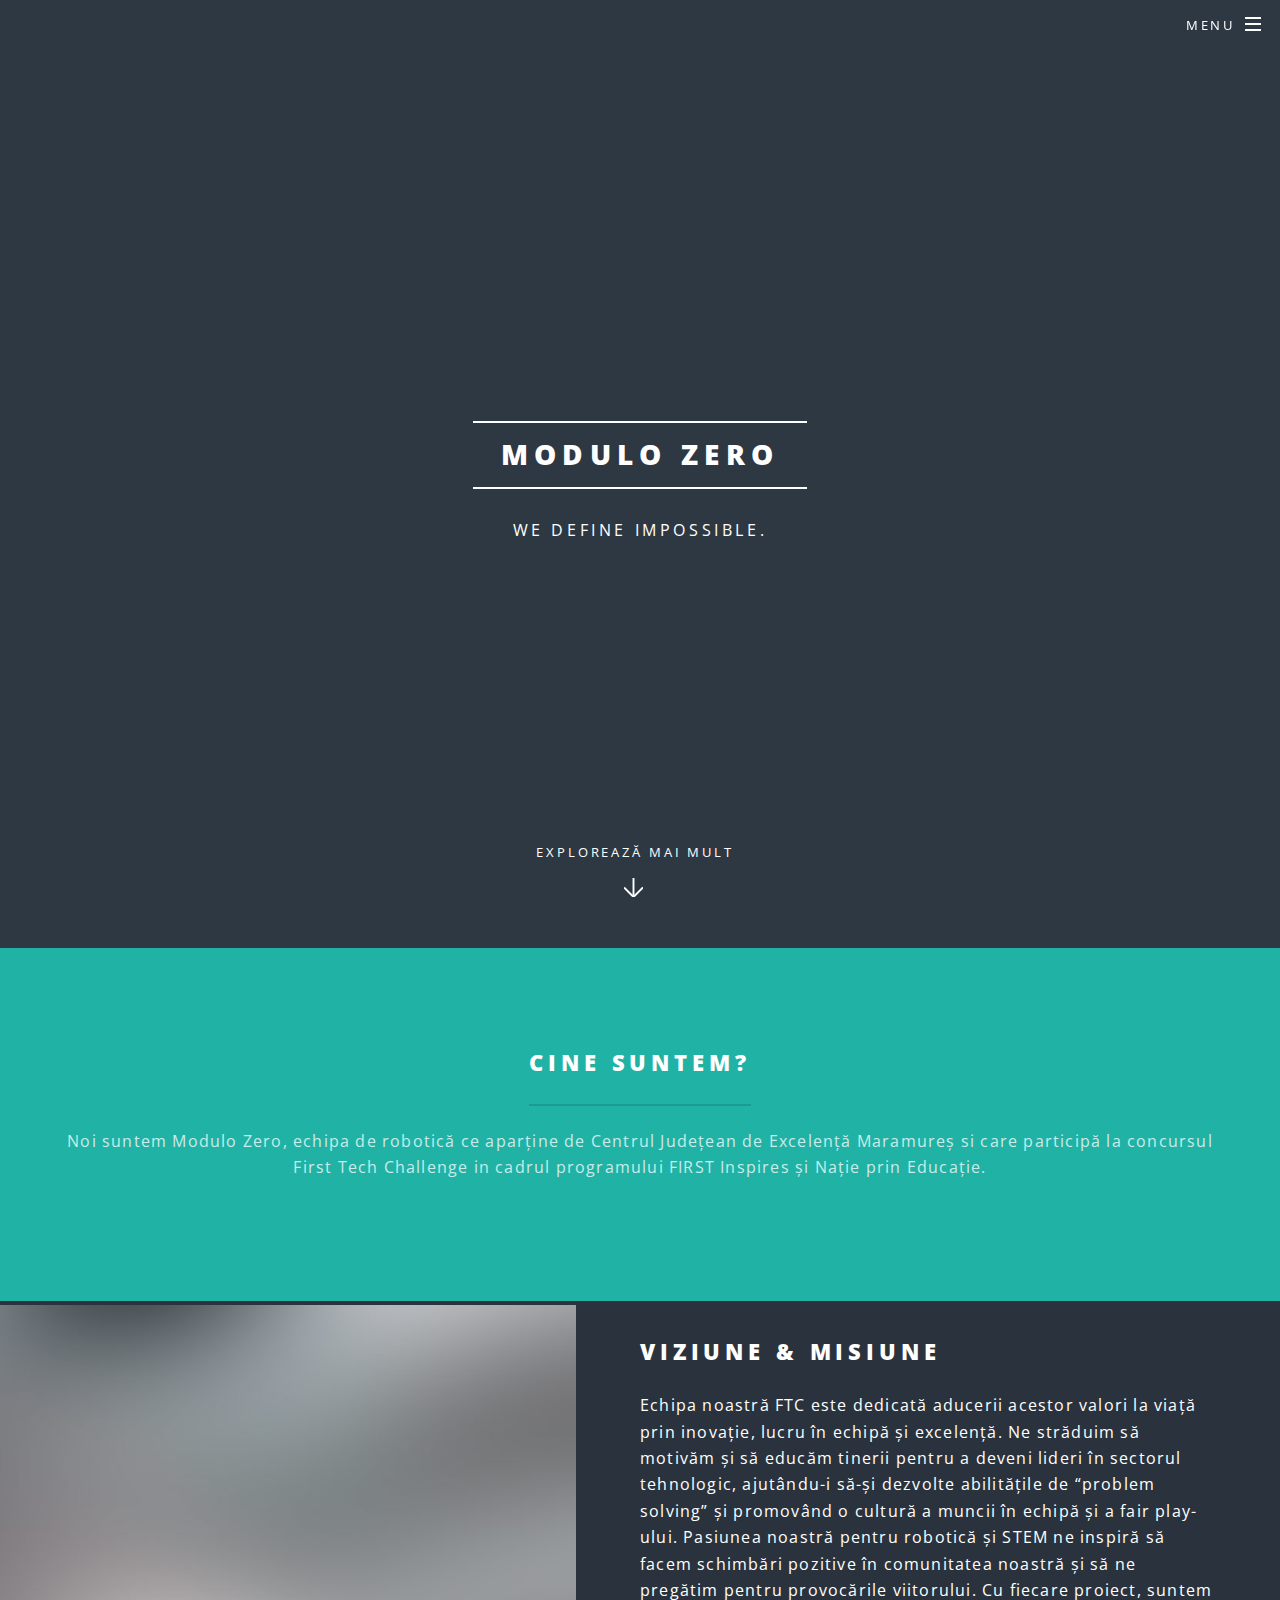
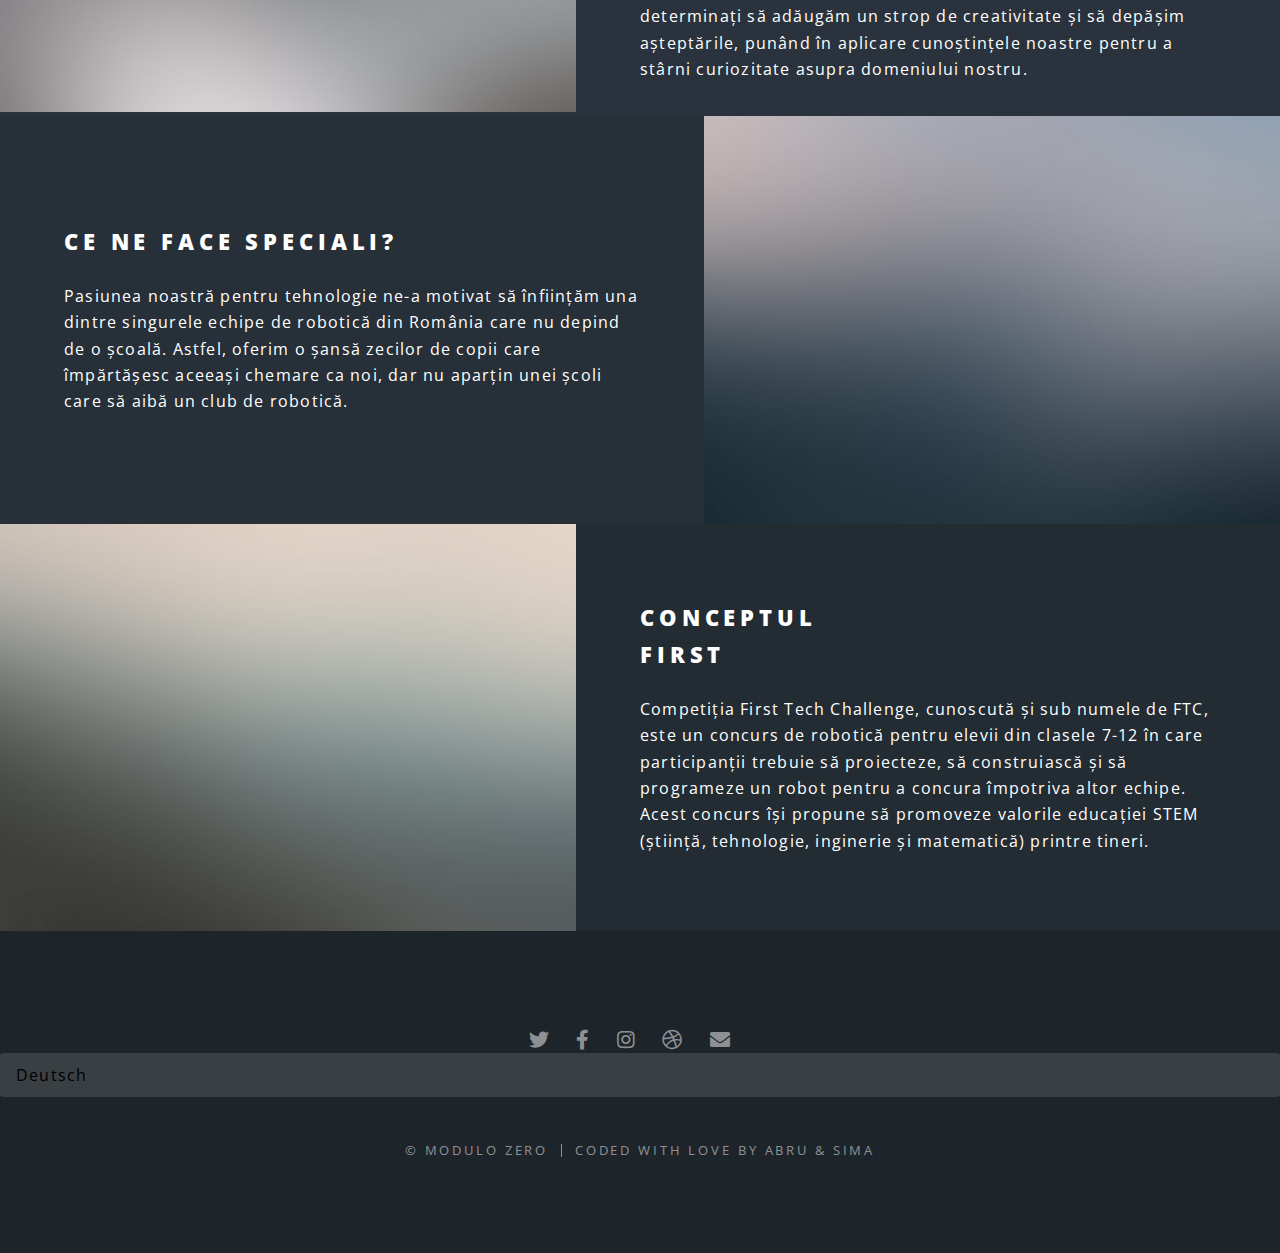
==== index.html @ 1484519c "Update index.html" ====
<!DOCTYPE HTML>
<!--
	Spectral by HTML5 UP
	html5up.net | @ajlkn
	Free for personal and commercial use under the CCA 3.0 license (html5up.net/license)
-->
<html>
	<head>
		<title>Modulo Zero</title>
		<meta charset="utf-8" />
		<meta name="viewport" content="width=device-width, initial-scale=1, user-scalable=no" />
		<link rel="stylesheet" href="assets/css/main.css" />
		<noscript><link rel="stylesheet" href="assets/css/noscript.css" /></noscript>
	</head>
	<body class="landing is-preload">

		<!-- Page Wrapper -->
			<div id="page-wrapper">

				<!-- Header -->
					<header id="header" class="alt">
						<h1><a href="index.html">Modulo Zero</a></h1>
						<nav id="nav">
							<ul>
								<li class="special">
									<a href="#menu" class="menuToggle"><span>Menu</span></a>
									<div id="menu">
										<ul>
											<li><a href="index.html">Home</a></li>
											<li><a href="Echipa.html">Echipa noastră</a></li>
											<li><a href="Galerie.html">Galerie</a></li>
											<li><a href="#">Înscrie-te</a></li>
										</ul>
									</div>
								</li>
							</ul>
						</nav>
					</header>

				<!-- Banner -->
					<section id="banner">
						<div class="inner">
							<h2>Modulo Zero</h2>
							<p>We define impossible.</p>
						</div>
						<a href="#one" class="more scrolly">Explorează mai mult</a>
					</section>

				<!-- One -->
					<section id="one" class="wrapper style1 special">
						<div class="inner">
							<header class="major">
								<h2>Cine suntem?</h2>
								<p>Noi suntem Modulo Zero, echipa de robotică ce aparține de Centrul Județean de Excelență Maramureș si care participă la concursul First Tech Challenge in cadrul programului FIRST Inspires și Nație prin Educație.</p>
							</header>
	
						</div>
					</section>

				<!-- Two -->
					<section id="two" class="wrapper alt style2">
						<section class="spotlight">
							<div class="image"><img src="images/pic01.jpg" alt="" /></div><div class="content">
								<h2>Viziune & Misiune  </h2>
								<p>Echipa noastră FTC este dedicată aducerii acestor valori la viață prin inovație, lucru în echipă și excelență. Ne străduim să motivăm și să educăm tinerii pentru a deveni lideri în sectorul tehnologic, ajutându-i să-și dezvolte abilitățile de “problem solving” și promovând o cultură a muncii în echipă și a fair play-ului. Pasiunea noastră pentru robotică și STEM ne inspiră să facem schimbări pozitive în comunitatea noastră și să ne pregătim pentru provocările viitorului. 
Cu fiecare proiect, suntem determinați să adăugăm un strop de creativitate și să depășim așteptările, punând în aplicare cunoștințele noastre pentru a stârni curiozitate asupra domeniului nostru.</p>
							</div>
						</section>
						<section class="spotlight">
							<div class="image"><img src="images/pic02.jpg" alt="" /></div><div class="content">
								<h2>Ce ne face speciali?</h2>
								<p>         Pasiunea noastră pentru tehnologie ne-a motivat să înființăm una dintre singurele echipe de robotică din România care nu depind de o școală. Astfel, oferim o șansă zecilor de copii care împărtășesc aceeași chemare ca noi, dar nu aparțin unei școli care să aibă un club de robotică.</p>
							</div>
						</section>
						<section class="spotlight">
							<div class="image"><img src="images/pic03.jpg" alt="" /></div><div class="content">
								<h2>Conceptul<br>
								First</h2>
								<p>Competiția First Tech Challenge, cunoscută și sub numele de FTC, este un concurs de robotică pentru elevii din clasele 7-12 în  care participanții trebuie să proiecteze, să construiască și să programeze un robot pentru a concura împotriva altor echipe. Acest concurs își propune să promoveze valorile educației STEM (știință, tehnologie, inginerie și matematică) printre tineri. 
								</p>
							</div>
						</section>
					</section>

				<!-- Three -->


				<!-- Footer -->
					<footer id="footer">
						<ul class="icons">
							<li><a href="#" class="icon brands fa-twitter"><span class="label">Twitter</span></a></li>
							<li><a href="#" class="icon brands fa-facebook-f"><span class="label">Facebook</span></a></li>
							<li><a href="#" class="icon brands fa-instagram"><span class="label">Instagram</span></a></li>
							<li><a href="index2.html" class="icon brands fa-dribbble"><span class="label">Dribbble</span></a></li>
							<li><a href="#" class="icon solid fa-envelope"><span class="label">Email</span></a></li>
							<div class="language-dropdown">
<select onchange="setLanguageCookie(this.value); location.reload(true);" style="color: black">
<option value="de-DE">Deutsch</option>
<option value="en-US"><a href="index2.html">English</a></option>
<option value="es-ES">Español (España)</option>
<option value="es-MX">Español (LATAM)</option>
<option value="fr-FR">Français</option>
<option value="it-IT">Italiano</option>
<option value="ja-JP">日本語</option>
<option value="ro-RO">Magyar</option>
<option value="ro-RO"><a href="index.html">Română</a></option>
<option value="tr-TR">Türkçe</option>
<option value="zh-CN">简体字</option>
<option value="zh-TW">繁體字</option>
</select>
<script>
  function setLanguageCookie(value)
  {
    var c_name = 'language_';
    var exdays = 5000;
    var date = new Date();
    date.setTime(date.getTime()+(exdays*60*60*24*1000));
    var c_value=escape(value) + ((exdays==null) ? "" : "; expires=" + date.toGMTString());
    var domainName = "code.org";
    c_value += "; domain=." + escape(domainName) + "; path=/";
    document.cookie=c_name + "=" + c_value;
  }
</script>

</div>
						</ul>
						<ul class="copyright">
							<li>&copy; Modulo Zero</li><li>Coded with love by Abru & Sima</li>
						</ul>
					</footer>


		<!-- Scripts -->
			<script src="assets/js/jquery.min.js"></script>
			<script src="assets/js/jquery.scrollex.min.js"></script>
			<script src="assets/js/jquery.scrolly.min.js"></script>
			<script src="assets/js/browser.min.js"></script>
			<script src="assets/js/breakpoints.min.js"></script>
			<script src="assets/js/util.js"></script>
			<script src="assets/js/main.js"></script>

	</body>
</html>
---- assets/css/main.css ----
@import url(fontawesome-all.min.css);
@import url("https://fonts.googleapis.com/css?family=Open+Sans:400,400italic,600,600italic,800,800italic");

/*
	Spectral by HTML5 UP
	html5up.net | @ajlkn
	Free for personal and commercial use under the CCA 3.0 license (html5up.net/license)
*/

html, body, div, span, applet, object,
iframe, h1, h2, h3, h4, h5, h6, p, blockquote,
pre, a, abbr, acronym, address, big, cite,
code, del, dfn, em, img, ins, kbd, q, s, samp,
small, strike, strong, sub, sup, tt, var, b,
u, i, center, dl, dt, dd, ol, ul, li, fieldset,
form, label, legend, table, caption, tbody,
tfoot, thead, tr, th, td, article, aside,
canvas, details, embed, figure, figcaption,
footer, header, hgroup, menu, nav, output, ruby,
section, summary, time, mark, audio, video {
	margin: 0;
	padding: 0;
	border: 0;
	font-size: 100%;
	font: inherit;
	vertical-align: baseline;}

article, aside, details, figcaption, figure,
footer, header, hgroup, menu, nav, section {
	display: block;}

body {
	line-height: 1;
}

ol, ul {
	list-style: none;
}

blockquote, q {
	quotes: none;
}

	blockquote:before, blockquote:after, q:before, q:after {
		content: '';
		content: none;
	}

table {
	border-collapse: collapse;
	border-spacing: 0;
}

body {
	-webkit-text-size-adjust: none;
}

mark {
	background-color: transparent;
	color: inherit;
}

input::-moz-focus-inner {
	border: 0;
	padding: 0;
}

input, select, textarea {
	-moz-appearance: none;
	-webkit-appearance: none;
	-ms-appearance: none;
	appearance: none;
}

/* Basic */

	@-ms-viewport {
		width: device-width;
	}

	html {
		box-sizing: border-box;
	}

	*, *:before, *:after {
		box-sizing: inherit;
	}

	body {
		background: #2e3842;
	}

		body.is-preload *, body.is-preload *:before, body.is-preload *:after {
			-moz-animation: none !important;
			-webkit-animation: none !important;
			-ms-animation: none !important;
			animation: none !important;
			-moz-transition: none !important;
			-webkit-transition: none !important;
			-ms-transition: none !important;
			transition: none !important;
		}

	body, input, select, textarea {
		color: #fff;
		font-family: "Open Sans", Helvetica, sans-serif;
		font-size: 15pt;
		font-weight: 400;
		letter-spacing: 0.075em;
		line-height: 1.65em;
	}

		@media screen and (max-width: 1680px) {

			body, input, select, textarea {
				font-size: 13pt;
			}

		}

		@media screen and (max-width: 1280px) {

			body, input, select, textarea {
				font-size: 12pt;
			}

		}

		@media screen and (max-width: 736px) {

			body, input, select, textarea {
				font-size: 11pt;
				letter-spacing: 0.0375em;
			}

		}

	a {
		-moz-transition: color 0.2s ease, border-bottom-color 0.2s ease;
		-webkit-transition: color 0.2s ease, border-bottom-color 0.2s ease;
		-ms-transition: color 0.2s ease, border-bottom-color 0.2s ease;
		transition: color 0.2s ease, border-bottom-color 0.2s ease;
		border-bottom: dotted 1px;
		color: inherit;
		text-decoration: none;
	}

		a:hover {
			border-bottom-color: transparent;
		}

	strong, b {
		color: #fff;
		font-weight: 600;
	}

	em, i {
		font-style: italic;
	}

	p {
		margin: 0 0 2em 0;
	}

	h1, h2, h3, h4, h5, h6 {
		color: #fff;
		font-weight: 800;
		letter-spacing: 0.225em;
		line-height: 1em;
		margin: 0 0 1em 0;
		text-transform: uppercase;
	}

		h1 a, h2 a, h3 a, h4 a, h5 a, h6 a {
			color: inherit;
			text-decoration: none;
		}

	h2 {
		font-size: 1.35em;
		line-height: 1.75em;
	}

		@media screen and (max-width: 736px) {

			h2 {
				font-size: 1.1em;
				line-height: 1.65em;
			}

		}

	h3 {
		font-size: 1.15em;
		line-height: 1.75em;
	}

		@media screen and (max-width: 736px) {

			h3 {
				font-size: 1em;
				line-height: 1.65em;
			}

		}

	h4 {
		font-size: 1em;
		line-height: 1.5em;
	}

	h5 {
		font-size: 0.8em;
		line-height: 1.5em;
	}

	h6 {
		font-size: 0.7em;
		line-height: 1.5em;
	}

	sub {
		font-size: 0.8em;
		position: relative;
		top: 0.5em;
	}

	sup {
		font-size: 0.8em;
		position: relative;
		top: -0.5em;
	}

	hr {
		border: 0;
		border-bottom: solid 2px #fff;
		margin: 3em 0;
	}

		hr.major {
			margin: 4.5em 0;
		}

	blockquote {
		border-left: solid 4px #fff;
		font-style: italic;
		margin: 0 0 2em 0;
		padding: 0.5em 0 0.5em 2em;
	}

	code {
		background: rgba(144, 144, 144, 0.25);
		border-radius: 3px;
		font-family: "Courier New", monospace;
		font-size: 0.9em;
		letter-spacing: 0;
		margin: 0 0.25em;
		padding: 0.25em 0.65em;
	}

	pre {
		-webkit-overflow-scrolling: touch;
		font-family: "Courier New", monospace;
		font-size: 0.9em;
		margin: 0 0 2em 0;
	}

		pre code {
			display: block;
			line-height: 1.75em;
			padding: 1em 1.5em;
			overflow-x: auto;
		}

	.align-left {
		text-align: left;
	}

	.align-center {
		text-align: center;
	}

	.align-right {
		text-align: right;
	}

/* Row */

	.row {
		display: flex;
		flex-wrap: wrap;
		box-sizing: border-box;
		align-items: stretch;
	}

		.row > * {
			box-sizing: border-box;
		}

		.row.gtr-uniform > * > :last-child {
			margin-bottom: 0;
		}

		.row.aln-left {
			justify-content: flex-start;
		}

		.row.aln-center {
			justify-content: center;
		}

		.row.aln-right {
			justify-content: flex-end;
		}

		.row.aln-top {
			align-items: flex-start;
		}

		.row.aln-middle {
			align-items: center;
		}

		.row.aln-bottom {
			align-items: flex-end;
		}

		.row > .imp {
			order: -1;
		}

		.row > .col-1 {
			width: 8.33333%;
		}

		.row > .off-1 {
			margin-left: 8.33333%;
		}

		.row > .col-2 {
			width: 16.66667%;
		}

		.row > .off-2 {
			margin-left: 16.66667%;
		}

		.row > .col-3 {
			width: 25%;
		}

		.row > .off-3 {
			margin-left: 25%;
		}

		.row > .col-4 {
			width: 33.33333%;
		}

		.row > .off-4 {
			margin-left: 33.33333%;
		}

		.row > .col-5 {
			width: 41.66667%;
		}

		.row > .off-5 {
			margin-left: 41.66667%;
		}

		.row > .col-6 {
			width: 50%;
		}

		.row > .off-6 {
			margin-left: 50%;
		}

		.row > .col-7 {
			width: 58.33333%;
		}

		.row > .off-7 {
			margin-left: 58.33333%;
		}

		.row > .col-8 {
			width: 66.66667%;
		}

		.row > .off-8 {
			margin-left: 66.66667%;
		}

		.row > .col-9 {
			width: 75%;
		}

		.row > .off-9 {
			margin-left: 75%;
		}

		.row > .col-10 {
			width: 83.33333%;
		}

		.row > .off-10 {
			margin-left: 83.33333%;
		}

		.row > .col-11 {
			width: 91.66667%;
		}

		.row > .off-11 {
			margin-left: 91.66667%;
		}

		.row > .col-12 {
			width: 100%;
		}

		.row > .off-12 {
			margin-left: 100%;
		}

		.row.gtr-0 {
			margin-top: 0;
			margin-left: 0em;
		}

			.row.gtr-0 > * {
				padding: 0 0 0 0em;
			}

			.row.gtr-0.gtr-uniform {
				margin-top: 0em;
			}

				.row.gtr-0.gtr-uniform > * {
					padding-top: 0em;
				}

		.row.gtr-25 {
			margin-top: 0;
			margin-left: -0.375em;
		}

			.row.gtr-25 > * {
				padding: 0 0 0 0.375em;
			}

			.row.gtr-25.gtr-uniform {
				margin-top: -0.375em;
			}

				.row.gtr-25.gtr-uniform > * {
					padding-top: 0.375em;
				}

		.row.gtr-50 {
			margin-top: 0;
			margin-left: -0.75em;
		}

			.row.gtr-50 > * {
				padding: 0 0 0 0.75em;
			}

			.row.gtr-50.gtr-uniform {
				margin-top: -0.75em;
			}

				.row.gtr-50.gtr-uniform > * {
					padding-top: 0.75em;
				}

		.row {
			margin-top: 0;
			margin-left: -1.5em;
		}

			.row > * {
				padding: 0 0 0 1.5em;
			}

			.row.gtr-uniform {
				margin-top: -1.5em;
			}

				.row.gtr-uniform > * {
					padding-top: 1.5em;
				}

		.row.gtr-150 {
			margin-top: 0;
			margin-left: -2.25em;
		}

			.row.gtr-150 > * {
				padding: 0 0 0 2.25em;
			}

			.row.gtr-150.gtr-uniform {
				margin-top: -2.25em;
			}

				.row.gtr-150.gtr-uniform > * {
					padding-top: 2.25em;
				}

		.row.gtr-200 {
			margin-top: 0;
			margin-left: -3em;
		}

			.row.gtr-200 > * {
				padding: 0 0 0 3em;
			}

			.row.gtr-200.gtr-uniform {
				margin-top: -3em;
			}

				.row.gtr-200.gtr-uniform > * {
					padding-top: 3em;
				}

		@media screen and (max-width: 1680px) {

			.row {
				display: flex;
				flex-wrap: wrap;
				box-sizing: border-box;
				align-items: stretch;
			}

				.row > * {
					box-sizing: border-box;
				}

				.row.gtr-uniform > * > :last-child {
					margin-bottom: 0;
				}

				.row.aln-left {
					justify-content: flex-start;
				}

				.row.aln-center {
					justify-content: center;
				}

				.row.aln-right {
					justify-content: flex-end;
				}

				.row.aln-top {
					align-items: flex-start;
				}

				.row.aln-middle {
					align-items: center;
				}

				.row.aln-bottom {
					align-items: flex-end;
				}

				.row > .imp-xlarge {
					order: -1;
				}

				.row > .col-1-xlarge {
					width: 8.33333%;
				}

				.row > .off-1-xlarge {
					margin-left: 8.33333%;
				}

				.row > .col-2-xlarge {
					width: 16.66667%;
				}

				.row > .off-2-xlarge {
					margin-left: 16.66667%;
				}

				.row > .col-3-xlarge {
					width: 25%;
				}

				.row > .off-3-xlarge {
					margin-left: 25%;
				}

				.row > .col-4-xlarge {
					width: 33.33333%;
				}

				.row > .off-4-xlarge {
					margin-left: 33.33333%;
				}

				.row > .col-5-xlarge {
					width: 41.66667%;
				}

				.row > .off-5-xlarge {
					margin-left: 41.66667%;
				}

				.row > .col-6-xlarge {
					width: 50%;
				}

				.row > .off-6-xlarge {
					margin-left: 50%;
				}

				.row > .col-7-xlarge {
					width: 58.33333%;
				}

				.row > .off-7-xlarge {
					margin-left: 58.33333%;
				}

				.row > .col-8-xlarge {
					width: 66.66667%;
				}

				.row > .off-8-xlarge {
					margin-left: 66.66667%;
				}

				.row > .col-9-xlarge {
					width: 75%;
				}

				.row > .off-9-xlarge {
					margin-left: 75%;
				}

				.row > .col-10-xlarge {
					width: 83.33333%;
				}

				.row > .off-10-xlarge {
					margin-left: 83.33333%;
				}

				.row > .col-11-xlarge {
					width: 91.66667%;
				}

				.row > .off-11-xlarge {
					margin-left: 91.66667%;
				}

				.row > .col-12-xlarge {
					width: 100%;
				}

				.row > .off-12-xlarge {
					margin-left: 100%;
				}

				.row.gtr-0 {
					margin-top: 0;
					margin-left: 0em;
				}

					.row.gtr-0 > * {
						padding: 0 0 0 0em;
					}

					.row.gtr-0.gtr-uniform {
						margin-top: 0em;
					}

						.row.gtr-0.gtr-uniform > * {
							padding-top: 0em;
						}

				.row.gtr-25 {
					margin-top: 0;
					margin-left: -0.375em;
				}

					.row.gtr-25 > * {
						padding: 0 0 0 0.375em;
					}

					.row.gtr-25.gtr-uniform {
						margin-top: -0.375em;
					}

						.row.gtr-25.gtr-uniform > * {
							padding-top: 0.375em;
						}

				.row.gtr-50 {
					margin-top: 0;
					margin-left: -0.75em;
				}

					.row.gtr-50 > * {
						padding: 0 0 0 0.75em;
					}

					.row.gtr-50.gtr-uniform {
						margin-top: -0.75em;
					}

						.row.gtr-50.gtr-uniform > * {
							padding-top: 0.75em;
						}

				.row {
					margin-top: 0;
					margin-left: -1.5em;
				}

					.row > * {
						padding: 0 0 0 1.5em;
					}

					.row.gtr-uniform {
						margin-top: -1.5em;
					}

						.row.gtr-uniform > * {
							padding-top: 1.5em;
						}

				.row.gtr-150 {
					margin-top: 0;
					margin-left: -2.25em;
				}

					.row.gtr-150 > * {
						padding: 0 0 0 2.25em;
					}

					.row.gtr-150.gtr-uniform {
						margin-top: -2.25em;
					}

						.row.gtr-150.gtr-uniform > * {
							padding-top: 2.25em;
						}

				.row.gtr-200 {
					margin-top: 0;
					margin-left: -3em;
				}

					.row.gtr-200 > * {
						padding: 0 0 0 3em;
					}

					.row.gtr-200.gtr-uniform {
						margin-top: -3em;
					}

						.row.gtr-200.gtr-uniform > * {
							padding-top: 3em;
						}

		}

		@media screen and (max-width: 1280px) {

			.row {
				display: flex;
				flex-wrap: wrap;
				box-sizing: border-box;
				align-items: stretch;
			}

				.row > * {
					box-sizing: border-box;
				}

				.row.gtr-uniform > * > :last-child {
					margin-bottom: 0;
				}

				.row.aln-left {
					justify-content: flex-start;
				}

				.row.aln-center {
					justify-content: center;
				}

				.row.aln-right {
					justify-content: flex-end;
				}

				.row.aln-top {
					align-items: flex-start;
				}

				.row.aln-middle {
					align-items: center;
				}

				.row.aln-bottom {
					align-items: flex-end;
				}

				.row > .imp-large {
					order: -1;
				}

				.row > .col-1-large {
					width: 8.33333%;
				}

				.row > .off-1-large {
					margin-left: 8.33333%;
				}

				.row > .col-2-large {
					width: 16.66667%;
				}

				.row > .off-2-large {
					margin-left: 16.66667%;
				}

				.row > .col-3-large {
					width: 25%;
				}

				.row > .off-3-large {
					margin-left: 25%;
				}

				.row > .col-4-large {
					width: 33.33333%;
				}

				.row > .off-4-large {
					margin-left: 33.33333%;
				}

				.row > .col-5-large {
					width: 41.66667%;
				}

				.row > .off-5-large {
					margin-left: 41.66667%;
				}

				.row > .col-6-large {
					width: 50%;
				}

				.row > .off-6-large {
					margin-left: 50%;
				}

				.row > .col-7-large {
					width: 58.33333%;
				}

				.row > .off-7-large {
					margin-left: 58.33333%;
				}

				.row > .col-8-large {
					width: 66.66667%;
				}

				.row > .off-8-large {
					margin-left: 66.66667%;
				}

				.row > .col-9-large {
					width: 75%;
				}

				.row > .off-9-large {
					margin-left: 75%;
				}

				.row > .col-10-large {
					width: 83.33333%;
				}

				.row > .off-10-large {
					margin-left: 83.33333%;
				}

				.row > .col-11-large {
					width: 91.66667%;
				}

				.row > .off-11-large {
					margin-left: 91.66667%;
				}

				.row > .col-12-large {
					width: 100%;
				}

				.row > .off-12-large {
					margin-left: 100%;
				}

				.row.gtr-0 {
					margin-top: 0;
					margin-left: 0em;
				}

					.row.gtr-0 > * {
						padding: 0 0 0 0em;
					}

					.row.gtr-0.gtr-uniform {
						margin-top: 0em;
					}

						.row.gtr-0.gtr-uniform > * {
							padding-top: 0em;
						}

				.row.gtr-25 {
					margin-top: 0;
					margin-left: -0.375em;
				}

					.row.gtr-25 > * {
						padding: 0 0 0 0.375em;
					}

					.row.gtr-25.gtr-uniform {
						margin-top: -0.375em;
					}

						.row.gtr-25.gtr-uniform > * {
							padding-top: 0.375em;
						}

				.row.gtr-50 {
					margin-top: 0;
					margin-left: -0.75em;
				}

					.row.gtr-50 > * {
						padding: 0 0 0 0.75em;
					}

					.row.gtr-50.gtr-uniform {
						margin-top: -0.75em;
					}

						.row.gtr-50.gtr-uniform > * {
							padding-top: 0.75em;
						}

				.row {
					margin-top: 0;
					margin-left: -1.5em;
				}

					.row > * {
						padding: 0 0 0 1.5em;
					}

					.row.gtr-uniform {
						margin-top: -1.5em;
					}

						.row.gtr-uniform > * {
							padding-top: 1.5em;
						}

				.row.gtr-150 {
					margin-top: 0;
					margin-left: -2.25em;
				}

					.row.gtr-150 > * {
						padding: 0 0 0 2.25em;
					}

					.row.gtr-150.gtr-uniform {
						margin-top: -2.25em;
					}

						.row.gtr-150.gtr-uniform > * {
							padding-top: 2.25em;
						}

				.row.gtr-200 {
					margin-top: 0;
					margin-left: -3em;
				}

					.row.gtr-200 > * {
						padding: 0 0 0 3em;
					}

					.row.gtr-200.gtr-uniform {
						margin-top: -3em;
					}

						.row.gtr-200.gtr-uniform > * {
							padding-top: 3em;
						}

		}

		@media screen and (max-width: 980px) {

			.row {
				display: flex;
				flex-wrap: wrap;
				box-sizing: border-box;
				align-items: stretch;
			}

				.row > * {
					box-sizing: border-box;
				}

				.row.gtr-uniform > * > :last-child {
					margin-bottom: 0;
				}

				.row.aln-left {
					justify-content: flex-start;
				}

				.row.aln-center {
					justify-content: center;
				}

				.row.aln-right {
					justify-content: flex-end;
				}

				.row.aln-top {
					align-items: flex-start;
				}

				.row.aln-middle {
					align-items: center;
				}

				.row.aln-bottom {
					align-items: flex-end;
				}

				.row > .imp-medium {
					order: -1;
				}

				.row > .col-1-medium {
					width: 8.33333%;
				}

				.row > .off-1-medium {
					margin-left: 8.33333%;
				}

				.row > .col-2-medium {
					width: 16.66667%;
				}

				.row > .off-2-medium {
					margin-left: 16.66667%;
				}

				.row > .col-3-medium {
					width: 25%;
				}

				.row > .off-3-medium {
					margin-left: 25%;
				}

				.row > .col-4-medium {
					width: 33.33333%;
				}

				.row > .off-4-medium {
					margin-left: 33.33333%;
				}

				.row > .col-5-medium {
					width: 41.66667%;
				}

				.row > .off-5-medium {
					margin-left: 41.66667%;
				}

				.row > .col-6-medium {
					width: 50%;
				}

				.row > .off-6-medium {
					margin-left: 50%;
				}

				.row > .col-7-medium {
					width: 58.33333%;
				}

				.row > .off-7-medium {
					margin-left: 58.33333%;
				}

				.row > .col-8-medium {
					width: 66.66667%;
				}

				.row > .off-8-medium {
					margin-left: 66.66667%;
				}

				.row > .col-9-medium {
					width: 75%;
				}

				.row > .off-9-medium {
					margin-left: 75%;
				}

				.row > .col-10-medium {
					width: 83.33333%;
				}

				.row > .off-10-medium {
					margin-left: 83.33333%;
				}

				.row > .col-11-medium {
					width: 91.66667%;
				}

				.row > .off-11-medium {
					margin-left: 91.66667%;
				}

				.row > .col-12-medium {
					width: 100%;
				}

				.row > .off-12-medium {
					margin-left: 100%;
				}

				.row.gtr-0 {
					margin-top: 0;
					margin-left: 0em;
				}

					.row.gtr-0 > * {
						padding: 0 0 0 0em;
					}

					.row.gtr-0.gtr-uniform {
						margin-top: 0em;
					}

						.row.gtr-0.gtr-uniform > * {
							padding-top: 0em;
						}

				.row.gtr-25 {
					margin-top: 0;
					margin-left: -0.375em;
				}

					.row.gtr-25 > * {
						padding: 0 0 0 0.375em;
					}

					.row.gtr-25.gtr-uniform {
						margin-top: -0.375em;
					}

						.row.gtr-25.gtr-uniform > * {
							padding-top: 0.375em;
						}

				.row.gtr-50 {
					margin-top: 0;
					margin-left: -0.75em;
				}

					.row.gtr-50 > * {
						padding: 0 0 0 0.75em;
					}

					.row.gtr-50.gtr-uniform {
						margin-top: -0.75em;
					}

						.row.gtr-50.gtr-uniform > * {
							padding-top: 0.75em;
						}

				.row {
					margin-top: 0;
					margin-left: -1.5em;
				}

					.row > * {
						padding: 0 0 0 1.5em;
					}

					.row.gtr-uniform {
						margin-top: -1.5em;
					}

						.row.gtr-uniform > * {
							padding-top: 1.5em;
						}

				.row.gtr-150 {
					margin-top: 0;
					margin-left: -2.25em;
				}

					.row.gtr-150 > * {
						padding: 0 0 0 2.25em;
					}

					.row.gtr-150.gtr-uniform {
						margin-top: -2.25em;
					}

						.row.gtr-150.gtr-uniform > * {
							padding-top: 2.25em;
						}

				.row.gtr-200 {
					margin-top: 0;
					margin-left: -3em;
				}

					.row.gtr-200 > * {
						padding: 0 0 0 3em;
					}

					.row.gtr-200.gtr-uniform {
						margin-top: -3em;
					}

						.row.gtr-200.gtr-uniform > * {
							padding-top: 3em;
						}

		}

		@media screen and (max-width: 736px) {

			.row {
				display: flex;
				flex-wrap: wrap;
				box-sizing: border-box;
				align-items: stretch;
			}

				.row > * {
					box-sizing: border-box;
				}

				.row.gtr-uniform > * > :last-child {
					margin-bottom: 0;
				}

				.row.aln-left {
					justify-content: flex-start;
				}

				.row.aln-center {
					justify-content: center;
				}

				.row.aln-right {
					justify-content: flex-end;
				}

				.row.aln-top {
					align-items: flex-start;
				}

				.row.aln-middle {
					align-items: center;
				}

				.row.aln-bottom {
					align-items: flex-end;
				}

				.row > .imp-small {
					order: -1;
				}

				.row > .col-1-small {
					width: 8.33333%;
				}

				.row > .off-1-small {
					margin-left: 8.33333%;
				}

				.row > .col-2-small {
					width: 16.66667%;
				}

				.row > .off-2-small {
					margin-left: 16.66667%;
				}

				.row > .col-3-small {
					width: 25%;
				}

				.row > .off-3-small {
					margin-left: 25%;
				}

				.row > .col-4-small {
					width: 33.33333%;
				}

				.row > .off-4-small {
					margin-left: 33.33333%;
				}

				.row > .col-5-small {
					width: 41.66667%;
				}

				.row > .off-5-small {
					margin-left: 41.66667%;
				}

				.row > .col-6-small {
					width: 50%;
				}

				.row > .off-6-small {
					margin-left: 50%;
				}

				.row > .col-7-small {
					width: 58.33333%;
				}

				.row > .off-7-small {
					margin-left: 58.33333%;
				}

				.row > .col-8-small {
					width: 66.66667%;
				}

				.row > .off-8-small {
					margin-left: 66.66667%;
				}

				.row > .col-9-small {
					width: 75%;
				}

				.row > .off-9-small {
					margin-left: 75%;
				}

				.row > .col-10-small {
					width: 83.33333%;
				}

				.row > .off-10-small {
					margin-left: 83.33333%;
				}

				.row > .col-11-small {
					width: 91.66667%;
				}

				.row > .off-11-small {
					margin-left: 91.66667%;
				}

				.row > .col-12-small {
					width: 100%;
				}

				.row > .off-12-small {
					margin-left: 100%;
				}

				.row.gtr-0 {
					margin-top: 0;
					margin-left: 0em;
				}

					.row.gtr-0 > * {
						padding: 0 0 0 0em;
					}

					.row.gtr-0.gtr-uniform {
						margin-top: 0em;
					}

						.row.gtr-0.gtr-uniform > * {
							padding-top: 0em;
						}

				.row.gtr-25 {
					margin-top: 0;
					margin-left: -0.375em;
				}

					.row.gtr-25 > * {
						padding: 0 0 0 0.375em;
					}

					.row.gtr-25.gtr-uniform {
						margin-top: -0.375em;
					}

						.row.gtr-25.gtr-uniform > * {
							padding-top: 0.375em;
						}

				.row.gtr-50 {
					margin-top: 0;
					margin-left: -0.75em;
				}

					.row.gtr-50 > * {
						padding: 0 0 0 0.75em;
					}

					.row.gtr-50.gtr-uniform {
						margin-top: -0.75em;
					}

						.row.gtr-50.gtr-uniform > * {
							padding-top: 0.75em;
						}

				.row {
					margin-top: 0;
					margin-left: -1.5em;
				}

					.row > * {
						padding: 0 0 0 1.5em;
					}

					.row.gtr-uniform {
						margin-top: -1.5em;
					}

						.row.gtr-uniform > * {
							padding-top: 1.5em;
						}

				.row.gtr-150 {
					margin-top: 0;
					margin-left: -2.25em;
				}

					.row.gtr-150 > * {
						padding: 0 0 0 2.25em;
					}

					.row.gtr-150.gtr-uniform {
						margin-top: -2.25em;
					}

						.row.gtr-150.gtr-uniform > * {
							padding-top: 2.25em;
						}

				.row.gtr-200 {
					margin-top: 0;
					margin-left: -3em;
				}

					.row.gtr-200 > * {
						padding: 0 0 0 3em;
					}

					.row.gtr-200.gtr-uniform {
						margin-top: -3em;
					}

						.row.gtr-200.gtr-uniform > * {
							padding-top: 3em;
						}

		}

		@media screen and (max-width: 480px) {

			.row {
				display: flex;
				flex-wrap: wrap;
				box-sizing: border-box;
				align-items: stretch;
			}

				.row > * {
					box-sizing: border-box;
				}

				.row.gtr-uniform > * > :last-child {
					margin-bottom: 0;
				}

				.row.aln-left {
					justify-content: flex-start;
				}

				.row.aln-center {
					justify-content: center;
				}

				.row.aln-right {
					justify-content: flex-end;
				}

				.row.aln-top {
					align-items: flex-start;
				}

				.row.aln-middle {
					align-items: center;
				}

				.row.aln-bottom {
					align-items: flex-end;
				}

				.row > .imp-xsmall {
					order: -1;
				}

				.row > .col-1-xsmall {
					width: 8.33333%;
				}

				.row > .off-1-xsmall {
					margin-left: 8.33333%;
				}

				.row > .col-2-xsmall {
					width: 16.66667%;
				}

				.row > .off-2-xsmall {
					margin-left: 16.66667%;
				}

				.row > .col-3-xsmall {
					width: 25%;
				}

				.row > .off-3-xsmall {
					margin-left: 25%;
				}

				.row > .col-4-xsmall {
					width: 33.33333%;
				}

				.row > .off-4-xsmall {
					margin-left: 33.33333%;
				}

				.row > .col-5-xsmall {
					width: 41.66667%;
				}

				.row > .off-5-xsmall {
					margin-left: 41.66667%;
				}

				.row > .col-6-xsmall {
					width: 50%;
				}

				.row > .off-6-xsmall {
					margin-left: 50%;
				}

				.row > .col-7-xsmall {
					width: 58.33333%;
				}

				.row > .off-7-xsmall {
					margin-left: 58.33333%;
				}

				.row > .col-8-xsmall {
					width: 66.66667%;
				}

				.row > .off-8-xsmall {
					margin-left: 66.66667%;
				}

				.row > .col-9-xsmall {
					width: 75%;
				}

				.row > .off-9-xsmall {
					margin-left: 75%;
				}

				.row > .col-10-xsmall {
					width: 83.33333%;
				}

				.row > .off-10-xsmall {
					margin-left: 83.33333%;
				}

				.row > .col-11-xsmall {
					width: 91.66667%;
				}

				.row > .off-11-xsmall {
					margin-left: 91.66667%;
				}

				.row > .col-12-xsmall {
					width: 100%;
				}

				.row > .off-12-xsmall {
					margin-left: 100%;
				}

				.row.gtr-0 {
					margin-top: 0;
					margin-left: 0em;
				}

					.row.gtr-0 > * {
						padding: 0 0 0 0em;
					}

					.row.gtr-0.gtr-uniform {
						margin-top: 0em;
					}

						.row.gtr-0.gtr-uniform > * {
							padding-top: 0em;
						}

				.row.gtr-25 {
					margin-top: 0;
					margin-left: -0.375em;
				}

					.row.gtr-25 > * {
						padding: 0 0 0 0.375em;
					}

					.row.gtr-25.gtr-uniform {
						margin-top: -0.375em;
					}

						.row.gtr-25.gtr-uniform > * {
							padding-top: 0.375em;
						}

				.row.gtr-50 {
					margin-top: 0;
					margin-left: -0.75em;
				}

					.row.gtr-50 > * {
						padding: 0 0 0 0.75em;
					}

					.row.gtr-50.gtr-uniform {
						margin-top: -0.75em;
					}

						.row.gtr-50.gtr-uniform > * {
							padding-top: 0.75em;
						}

				.row {
					margin-top: 0;
					margin-left: -1.5em;
				}

					.row > * {
						padding: 0 0 0 1.5em;
					}

					.row.gtr-uniform {
						margin-top: -1.5em;
					}

						.row.gtr-uniform > * {
							padding-top: 1.5em;
						}

				.row.gtr-150 {
					margin-top: 0;
					margin-left: -2.25em;
				}

					.row.gtr-150 > * {
						padding: 0 0 0 2.25em;
					}

					.row.gtr-150.gtr-uniform {
						margin-top: -2.25em;
					}

						.row.gtr-150.gtr-uniform > * {
							padding-top: 2.25em;
						}

				.row.gtr-200 {
					margin-top: 0;
					margin-left: -3em;
				}

					.row.gtr-200 > * {
						padding: 0 0 0 3em;
					}

					.row.gtr-200.gtr-uniform {
						margin-top: -3em;
					}

						.row.gtr-200.gtr-uniform > * {
							padding-top: 3em;
						}

		}

/* Section/Article */

	section.special, article.special {
		text-align: center;
	}

	header p {
		color: rgba(255, 255, 255, 0.5);
		position: relative;
		top: -0.25em;
	}

	header h3 + p {
		font-size: 1.1em;
	}

	header h4 + p,
	header h5 + p,
	header h6 + p {
		font-size: 0.9em;
	}

	header.major {
		margin: 0 0 3.5em 0;
	}

		header.major h2, header.major h3, header.major h4, header.major h5, header.major h6 {
			border-bottom: solid 2px #fff;
			display: inline-block;
			padding-bottom: 1em;
			position: relative;
		}

			header.major h2:after, header.major h3:after, header.major h4:after, header.major h5:after, header.major h6:after {
				content: '';
				display: block;
				height: 1px;
			}

		header.major p {
			color: #fff;
			top: 0;
		}

		@media screen and (max-width: 736px) {

			header.major {
				margin: 0 0 2em 0;
			}

		}

	@media screen and (max-width: 980px) {

		header br {
			display: none;
		}

	}

/* Form */

	form {
		margin: 0 0 2em 0;
	}

	label {
		color: #fff;
		display: block;
		font-size: 0.9em;
		font-weight: 600;
		margin: 0 0 1em 0;
	}

	input[type="text"],
	input[type="password"],
	input[type="email"],
	select,
	textarea {
		-moz-appearance: none;
		-webkit-appearance: none;
		-ms-appearance: none;
		appearance: none;
		background-color: rgba(144, 144, 144, 0.25);
		border-radius: 3px;
		border: none;
		color: inherit;
		display: block;
		outline: 0;
		padding: 0 1em;
		text-decoration: none;
		width: 100%;
	}

		input[type="text"]:invalid,
		input[type="password"]:invalid,
		input[type="email"]:invalid,
		select:invalid,
		textarea:invalid {
			box-shadow: none;
		}

		input[type="text"]:focus,
		input[type="password"]:focus,
		input[type="email"]:focus,
		select:focus,
		textarea:focus {
			box-shadow: 0 0 0 2px #21b2a6;
		}

	select {
		background-size: 1.25em;
		background-repeat: no-repeat;
		background-position: calc(100% - 1em) center;
		height: 2.75em;
		padding-right: 2.75em;
		text-overflow: ellipsis;
	}

		select:focus::-ms-value {
			background-color: transparent;
		}

		select::-ms-expand {
			display: none;
		}

	input[type="text"],
	input[type="password"],
	input[type="email"],
	select {
		height: 2.75em;
	}

	textarea {
		padding: 0.75em 1em;
	}

	input[type="checkbox"],
	input[type="radio"] {
		-moz-appearance: none;
		-webkit-appearance: none;
		-ms-appearance: none;
		appearance: none;
		display: block;
		float: left;
		margin-right: -2em;
		opacity: 0;
		width: 1em;
		z-index: -1;
	}

		input[type="checkbox"] + label,
		input[type="radio"] + label {
			text-decoration: none;
			color: #fff;
			cursor: pointer;
			display: inline-block;
			font-size: 1em;
			font-weight: 400;
			padding-left: 2.4em;
			padding-right: 0.75em;
			position: relative;
		}

			input[type="checkbox"] + label:before,
			input[type="radio"] + label:before {
				-moz-osx-font-smoothing: grayscale;
				-webkit-font-smoothing: antialiased;
				display: inline-block;
				font-style: normal;
				font-variant: normal;
				text-rendering: auto;
				line-height: 1;
				text-transform: none !important;
				font-family: 'Font Awesome 5 Free';
				font-weight: 900;
			}

			input[type="checkbox"] + label:before,
			input[type="radio"] + label:before {
				background: rgba(144, 144, 144, 0.25);
				border-radius: 3px;
				content: '';
				display: inline-block;
				font-size: 0.8em;
				height: 2.0625em;
				left: 0;
				line-height: 2.0625em;
				position: absolute;
				text-align: center;
				top: 0;
				width: 2.0625em;
			}

		input[type="checkbox"]:checked + label:before,
		input[type="radio"]:checked + label:before {
			background: #2e3842;
			color: #fff;
			content: '\f00c';
		}

		input[type="checkbox"]:focus + label:before,
		input[type="radio"]:focus + label:before {
			box-shadow: 0 0 0 2px #21b2a6;
		}

	input[type="checkbox"] + label:before {
		border-radius: 3px;
	}

	input[type="radio"] + label:before {
		border-radius: 100%;
	}

	::-webkit-input-placeholder {
		color: rgba(255, 255, 255, 0.5) !important;
		opacity: 1.0;
	}

	:-moz-placeholder {
		color: rgba(255, 255, 255, 0.5) !important;
		opacity: 1.0;
	}

	::-moz-placeholder {
		color: rgba(255, 255, 255, 0.5) !important;
		opacity: 1.0;
	}

	:-ms-input-placeholder {
		color: rgba(255, 255, 255, 0.5) !important;
		opacity: 1.0;
	}

/* Box */

	.box {
		border-radius: 3px;
		border: solid 2px #fff;
		margin-bottom: 2em;
		padding: 1.5em;
	}

		.box > :last-child,
		.box > :last-child > :last-child,
		.box > :last-child > :last-child > :last-child {
			margin-bottom: 0;
		}

		.box.alt {
			border: 0;
			border-radius: 0;
			padding: 0;
		}

/* Icon */

	.icon {
		text-decoration: none;
		border-bottom: none;
		position: relative;
	}

		.icon:before {
			-moz-osx-font-smoothing: grayscale;
			-webkit-font-smoothing: antialiased;
			display: inline-block;
			font-style: normal;
			font-variant: normal;
			text-rendering: auto;
			line-height: 1;
			text-transform: none !important;
			font-family: 'Font Awesome 5 Free';
			font-weight: 400;
		}

		.icon > .label {
			display: none;
		}

		.icon:before {
			line-height: inherit;
		}

		.icon.solid:before {
			font-weight: 900;
		}

		.icon.brands:before {
			font-family: 'Font Awesome 5 Brands';
		}

		.icon.major {
			-moz-transform: rotate(-45deg);
			-webkit-transform: rotate(-45deg);
			-ms-transform: rotate(-45deg);
			transform: rotate(-45deg);
			border-radius: 3px;
			border: solid 2px #fff;
			display: inline-block;
			font-size: 1.35em;
			height: calc(3em + 2px);
			line-height: 3em;
			text-align: center;
			width: calc(3em + 2px);
		}

			.icon.major:before {
				-moz-transform: rotate(45deg);
				-webkit-transform: rotate(45deg);
				-ms-transform: rotate(45deg);
				transform: rotate(45deg);
				display: inline-block;
				font-size: 1.5em;
			}

			@media screen and (max-width: 736px) {

				.icon.major {
					font-size: 1em;
				}

			}

		.icon.style1 {
			color: #00ffcc;
		}

		.icon.style2 {
			color: #00f0ff;
		}

		.icon.style3 {
			color: #76ddff;
		}

/* Image */

	.image {
		border-radius: 3px;
		border: 0;
		display: inline-block;
		position: relative;
	}

		.image img {
			border-radius: 3px;
			display: block;
		}

		.image.left {
			float: left;
			margin: 0 2em 2em 0;
			top: 0.25em;
		}

		.image.right {
			float: right;
			margin: 0 0 2em 2em;
			top: 0.25em;
		}

		.image.left, .image.right {
			max-width: 40%;
		}

			.image.left img, .image.right img {
				width: 100%;
			}

		.image.fit {
			display: block;
			margin: 0 0 2em 0;
			width: 100%;
		}

			.image.fit img {
				width: 100%;
			}

/* List */

	ol {
		list-style: decimal;
		margin: 0 0 2em 0;
		padding-left: 1.25em;
	}

		ol li {
			padding-left: 0.25em;
		}

	ul {
		list-style: disc;
		margin: 0 0 2em 0;
		padding-left: 1em;
	}

		ul li {
			padding-left: 0.5em;
		}

		ul.alt {
			list-style: none;
			padding-left: 0;
		}

			ul.alt li {
				border-top: solid 1px #fff;
				padding: 0.5em 0;
			}

				ul.alt li:first-child {
					border-top: 0;
					padding-top: 0;
				}

	dl {
		margin: 0 0 2em 0;
	}

/* Actions */

	ul.actions {
		display: -moz-flex;
		display: -webkit-flex;
		display: -ms-flex;
		display: flex;
		cursor: default;
		list-style: none;
		margin-left: -1em;
		padding-left: 0;
	}

		ul.actions li {
			padding: 0 0 0 1em;
			vertical-align: middle;
		}

		ul.actions.special {
			-moz-justify-content: center;
			-webkit-justify-content: center;
			-ms-justify-content: center;
			justify-content: center;
			width: 100%;
			margin-left: 0;
		}

			ul.actions.special li:first-child {
				padding-left: 0;
			}

		ul.actions.stacked {
			-moz-flex-direction: column;
			-webkit-flex-direction: column;
			-ms-flex-direction: column;
			flex-direction: column;
			margin-left: 0;
		}

			ul.actions.stacked li {
				padding: 1em 0 0 0;
			}

				ul.actions.stacked li:first-child {
					padding-top: 0;
				}

		ul.actions.fit {
			width: calc(100% + 1em);
		}

			ul.actions.fit li {
				-moz-flex-grow: 1;
				-webkit-flex-grow: 1;
				-ms-flex-grow: 1;
				flex-grow: 1;
				-moz-flex-shrink: 1;
				-webkit-flex-shrink: 1;
				-ms-flex-shrink: 1;
				flex-shrink: 1;
				width: 100%;
			}

				ul.actions.fit li > * {
					width: 100%;
				}

			ul.actions.fit.stacked {
				width: 100%;
			}

		@media screen and (max-width: 480px) {

			ul.actions:not(.fixed) {
				-moz-flex-direction: column;
				-webkit-flex-direction: column;
				-ms-flex-direction: column;
				flex-direction: column;
				margin-left: 0;
				width: 100% !important;
			}

				ul.actions:not(.fixed) li {
					-moz-flex-grow: 1;
					-webkit-flex-grow: 1;
					-ms-flex-grow: 1;
					flex-grow: 1;
					-moz-flex-shrink: 1;
					-webkit-flex-shrink: 1;
					-ms-flex-shrink: 1;
					flex-shrink: 1;
					padding: 1em 0 0 0;
					text-align: center;
					width: 100%;
				}

					ul.actions:not(.fixed) li > * {
						width: 100%;
					}

					ul.actions:not(.fixed) li:first-child {
						padding-top: 0;
					}

					ul.actions:not(.fixed) li input[type="submit"],
					ul.actions:not(.fixed) li input[type="reset"],
					ul.actions:not(.fixed) li input[type="button"],
					ul.actions:not(.fixed) li button,
					ul.actions:not(.fixed) li .button {
						width: 100%;
					}

						ul.actions:not(.fixed) li input[type="submit"].icon:before,
						ul.actions:not(.fixed) li input[type="reset"].icon:before,
						ul.actions:not(.fixed) li input[type="button"].icon:before,
						ul.actions:not(.fixed) li button.icon:before,
						ul.actions:not(.fixed) li .button.icon:before {
							margin-left: -0.5em;
						}

		}

/* Icons */

	ul.icons {
		cursor: default;
		list-style: none;
		padding-left: 0;
	}

		ul.icons li {
			display: inline-block;
			padding: 0 1em 0 0;
		}

			ul.icons li:last-child {
				padding-right: 0 !important;
			}

		ul.icons.major {
			padding: 1em 0;
		}

			ul.icons.major li {
				padding-right: 3.5em;
			}

				@media screen and (max-width: 736px) {

					ul.icons.major li {
						padding: 0 1em !important;
					}

				}

/* Table */

	.table-wrapper {
		-webkit-overflow-scrolling: touch;
		overflow-x: auto;
	}

	table {
		margin: 0 0 2em 0;
		width: 100%;
	}

		table tbody tr {
			border: solid 1px #fff;
			border-left: 0;
			border-right: 0;
		}

			table tbody tr:nth-child(2n + 1) {
				background-color: rgba(144, 144, 144, 0.25);
			}

		table td {
			padding: 0.75em 0.75em;
		}

		table th {
			color: #fff;
			font-size: 0.9em;
			font-weight: 600;
			padding: 0 0.75em 0.75em 0.75em;
			text-align: left;
		}

		table thead {
			border-bottom: solid 2px #fff;
		}

		table tfoot {
			border-top: solid 2px #fff;
		}

		table.alt {
			border-collapse: separate;
		}

			table.alt tbody tr td {
				border: solid 1px #fff;
				border-left-width: 0;
				border-top-width: 0;
			}

				table.alt tbody tr td:first-child {
					border-left-width: 1px;
				}

			table.alt tbody tr:first-child td {
				border-top-width: 1px;
			}

			table.alt thead {
				border-bottom: 0;
			}

			table.alt tfoot {
				border-top: 0;
			}

/* Button */

	input[type="submit"],
	input[type="reset"],
	input[type="button"],
	button,
	.button {
		-moz-appearance: none;
		-webkit-appearance: none;
		-ms-appearance: none;
		appearance: none;
		-moz-transition: background-color 0.2s ease-in-out, color 0.2s ease-in-out;
		-webkit-transition: background-color 0.2s ease-in-out, color 0.2s ease-in-out;
		-ms-transition: background-color 0.2s ease-in-out, color 0.2s ease-in-out;
		transition: background-color 0.2s ease-in-out, color 0.2s ease-in-out;
		background-color: transparent;
		border-radius: 3px;
		border: 0;
		box-shadow: inset 0 0 0 2px #fff;
		color: #fff;
		cursor: pointer;
		display: inline-block;
		font-size: 0.8em;
		font-weight: 600;
		height: 3.125em;
		letter-spacing: 0.225em;
		line-height: 3.125em;
		max-width: 30em;
		padding: 0 2.75em;
		text-align: center;
		text-decoration: none;
		text-transform: uppercase;
		white-space: nowrap;
		overflow: hidden;
		text-overflow: ellipsis;
	}

		input[type="submit"]:hover,
		input[type="reset"]:hover,
		input[type="button"]:hover,
		button:hover,
		.button:hover {
			background-color: rgba(144, 144, 144, 0.25);
		}

		input[type="submit"]:active,
		input[type="reset"]:active,
		input[type="button"]:active,
		button:active,
		.button:active {
			background-color: rgba(144, 144, 144, 0.5);
		}

		input[type="submit"].icon:before,
		input[type="reset"].icon:before,
		input[type="button"].icon:before,
		button.icon:before,
		.button.icon:before {
			margin-right: 0.5em;
		}

		input[type="submit"].fit,
		input[type="reset"].fit,
		input[type="button"].fit,
		button.fit,
		.button.fit {
			width: 100%;
		}

		input[type="submit"].small,
		input[type="reset"].small,
		input[type="button"].small,
		button.small,
		.button.small {
			font-size: 0.8em;
		}

		input[type="submit"].large,
		input[type="reset"].large,
		input[type="button"].large,
		button.large,
		.button.large {
			font-size: 1.35em;
		}

		input[type="submit"].primary,
		input[type="reset"].primary,
		input[type="button"].primary,
		button.primary,
		.button.primary {
			background-color: #ed4933;
			box-shadow: none !important;
			color: #ffffff !important;
		}

			input[type="submit"].primary:hover,
			input[type="reset"].primary:hover,
			input[type="button"].primary:hover,
			button.primary:hover,
			.button.primary:hover {
				background-color: #ef5e4a !important;
			}

			input[type="submit"].primary:active,
			input[type="reset"].primary:active,
			input[type="button"].primary:active,
			button.primary:active,
			.button.primary:active {
				background-color: #eb341c !important;
			}

		input[type="submit"].disabled, input[type="submit"]:disabled,
		input[type="reset"].disabled,
		input[type="reset"]:disabled,
		input[type="button"].disabled,
		input[type="button"]:disabled,
		button.disabled,
		button:disabled,
		.button.disabled,
		.button:disabled {
			pointer-events: none;
			opacity: 0.25;
		}

		@media screen and (max-width: 736px) {

			input[type="submit"],
			input[type="reset"],
			input[type="button"],
			button,
			.button {
				height: 3.75em;
				line-height: 3.75em;
			}

		}

/* Features */

	.features {
		display: -moz-flex;
		display: -webkit-flex;
		display: -ms-flex;
		display: flex;
		-moz-flex-wrap: wrap;
		-webkit-flex-wrap: wrap;
		-ms-flex-wrap: wrap;
		flex-wrap: wrap;
		-moz-justify-content: center;
		-webkit-justify-content: center;
		-ms-justify-content: center;
		justify-content: center;
		list-style: none;
		padding: 0;
		width: 100%;
	}

		.features li {
			padding: 4em 4em 2em 6em ;
			display: block;
			position: relative;
			text-align: left;
			width: 50%;
		}

			.features li:nth-child(1) {
				background-color: rgba(0, 0, 0, 0.035);
			}

			.features li:nth-child(2) {
				background-color: rgba(0, 0, 0, 0.07);
			}

			.features li:nth-child(3) {
				background-color: rgba(0, 0, 0, 0.105);
			}

			.features li:nth-child(4) {
				background-color: rgba(0, 0, 0, 0.14);
			}

			.features li:nth-child(5) {
				background-color: rgba(0, 0, 0, 0.175);
			}

			.features li:nth-child(6) {
				background-color: rgba(0, 0, 0, 0.21);
			}

			.features li:nth-child(7) {
				background-color: rgba(0, 0, 0, 0.245);
			}

			.features li:nth-child(8) {
				background-color: rgba(0, 0, 0, 0.28);
			}

			.features li:nth-child(9) {
				background-color: rgba(0, 0, 0, 0.315);
			}

			.features li:nth-child(10) {
				background-color: rgba(0, 0, 0, 0.35);
			}

			.features li:before {
				display: block;
				color: #00ffcc;
				position: absolute;
				left: 1.75em;
				top: 2.75em;
				font-size: 1.5em;
			}

			.features li:nth-child(1) {
				border-top-left-radius: 3px;
			}

			.features li:nth-child(2) {
				border-top-right-radius: 3px;
			}

			.features li:nth-last-child(1) {
				border-bottom-right-radius: 3px;
			}

			.features li:nth-last-child(2) {
				border-bottom-left-radius: 3px;
			}

			@media screen and (max-width: 980px) {

				.features li {
					padding: 3em 2em 1em 2em ;
					text-align: center;
				}

					.features li:before {
						left: 0;
						margin: 0 0 1em 0;
						position: relative;
						top: 0;
					}

			}

			@media screen and (max-width: 736px) {

				.features li {
					padding: 3em 0 1em 0 ;
					background-color: transparent !important;
					border-top: solid 2px #fff;
					width: 100%;
				}

					.features li:first-child {
						border-top: 0;
					}

			}

/* Spotlight */

	.spotlight {
		-moz-align-items: center;
		-webkit-align-items: center;
		-ms-align-items: center;
		align-items: center;
		display: -moz-flex;
		display: -webkit-flex;
		display: -ms-flex;
		display: flex;
	}

		.spotlight .image {
			-moz-order: 1;
			-webkit-order: 1;
			-ms-order: 1;
			order: 1;
			border-radius: 0;
			width: 40%;
		}

			.spotlight .image img {
				border-radius: 0;
				width: 100%;
			}

		.spotlight .content {
			padding: 2em 4em 0.1em 4em ;
			-moz-order: 2;
			-webkit-order: 2;
			-ms-order: 2;
			order: 2;
			max-width: 48em;
			width: 60%;
		}

		.spotlight:nth-child(2n) {
			-moz-flex-direction: row-reverse;
			-webkit-flex-direction: row-reverse;
			-ms-flex-direction: row-reverse;
			flex-direction: row-reverse;
		}

		.spotlight:nth-child(1) {
			background-color: rgba(0, 0, 0, 0.075);
		}

		.spotlight:nth-child(2) {
			background-color: rgba(0, 0, 0, 0.15);
		}

		.spotlight:nth-child(3) {
			background-color: rgba(0, 0, 0, 0.225);
		}

		.spotlight:nth-child(4) {
			background-color: rgba(0, 0, 0, 0.3);
		}

		.spotlight:nth-child(5) {
			background-color: rgba(0, 0, 0, 0.375);
		}

		.spotlight:nth-child(6) {
			background-color: rgba(0, 0, 0, 0.45);
		}

		.spotlight:nth-child(7) {
			background-color: rgba(0, 0, 0, 0.525);
		}

		.spotlight:nth-child(8) {
			background-color: rgba(0, 0, 0, 0.6);
		}

		.spotlight:nth-child(9) {
			background-color: rgba(0, 0, 0, 0.675);
		}

		.spotlight:nth-child(10) {
			background-color: rgba(0, 0, 0, 0.75);
		}

		@media screen and (max-width: 1280px) {

			.spotlight .image {
				width: 45%;
			}

			.spotlight .content {
				width: 55%;
			}

		}

		@media screen and (max-width: 980px) {

			.spotlight {
				display: block;
			}

				.spotlight br {
					display: none;
				}

				.spotlight .image {
					width: 100%;
				}

				.spotlight .content {
					padding: 4em 3em 2em 3em ;
					max-width: none;
					text-align: center;
					width: 100%;
				}

		}

		@media screen and (max-width: 736px) {

			.spotlight .content {
				padding: 3em 2em 1em 2em ;
			}

		}

/* Wrapper */

	.wrapper {
		padding: 6em 0 4em 0 ;
	}

		.wrapper > .inner {
			width: 60em;
			margin: 0 auto;
		}

			@media screen and (max-width: 1280px) {

				.wrapper > .inner {
					width: 90%;
				}

			}

			@media screen and (max-width: 980px) {

				.wrapper > .inner {
					width: 100%;
				}

			}

		.wrapper.alt {
			padding: 0;
		}

		.wrapper.style1 {
			background-color: #21b2a6;
			color: #c8ece9;
		}

			.wrapper.style1 strong, .wrapper.style1 b {
				color: #ffffff;
			}

			.wrapper.style1 h2, .wrapper.style1 h3, .wrapper.style1 h4, .wrapper.style1 h5, .wrapper.style1 h6 {
				color: #ffffff;
			}

			.wrapper.style1 hr {
				border-color: rgba(0, 0, 0, 0.125);
			}

			.wrapper.style1 blockquote {
				border-color: rgba(0, 0, 0, 0.125);
			}

			.wrapper.style1 code {
				background: rgba(255, 255, 255, 0.075);
			}

			.wrapper.style1 header p {
				color: #a6e0db;
			}

			.wrapper.style1 header.major h2, .wrapper.style1 header.major h3, .wrapper.style1 header.major h4, .wrapper.style1 header.major h5, .wrapper.style1 header.major h6 {
				border-color: rgba(0, 0, 0, 0.125);
			}

			.wrapper.style1 header.major p {
				color: #c8ece9;
			}

			.wrapper.style1 label {
				color: #ffffff;
			}

			.wrapper.style1 input[type="text"],
			.wrapper.style1 input[type="password"],
			.wrapper.style1 input[type="email"],
			.wrapper.style1 select,
			.wrapper.style1 textarea {
				background-color: rgba(255, 255, 255, 0.075);
			}

			.wrapper.style1 select {
				background-image: url("data:image/svg+xml;charset=utf8,%3Csvg xmlns='http://www.w3.org/2000/svg' width='40' height='40' preserveAspectRatio='none' viewBox='0 0 40 40'%3E%3Cpath d='M9.4,12.3l10.4,10.4l10.4-10.4c0.2-0.2,0.5-0.4,0.9-0.4c0.3,0,0.6,0.1,0.9,0.4l3.3,3.3c0.2,0.2,0.4,0.5,0.4,0.9 c0,0.4-0.1,0.6-0.4,0.9L20.7,31.9c-0.2,0.2-0.5,0.4-0.9,0.4c-0.3,0-0.6-0.1-0.9-0.4L4.3,17.3c-0.2-0.2-0.4-0.5-0.4-0.9 c0-0.4,0.1-0.6,0.4-0.9l3.3-3.3c0.2-0.2,0.5-0.4,0.9-0.4S9.1,12.1,9.4,12.3z' fill='rgba(0, 0, 0, 0.125)' /%3E%3C/svg%3E");
			}

				.wrapper.style1 select option {
					color: #ffffff;
					background: #21b2a6;
				}

			.wrapper.style1 input[type="checkbox"] + label,
			.wrapper.style1 input[type="radio"] + label {
				color: #c8ece9;
			}

				.wrapper.style1 input[type="checkbox"] + label:before,
				.wrapper.style1 input[type="radio"] + label:before {
					background: rgba(255, 255, 255, 0.075);
				}

			.wrapper.style1 input[type="checkbox"]:checked + label:before,
			.wrapper.style1 input[type="radio"]:checked + label:before {
				background: #ffffff;
				color: #21b2a6;
			}

			.wrapper.style1 ::-webkit-input-placeholder {
				color: #a6e0db !important;
			}

			.wrapper.style1 :-moz-placeholder {
				color: #a6e0db !important;
			}

			.wrapper.style1 ::-moz-placeholder {
				color: #a6e0db !important;
			}

			.wrapper.style1 :-ms-input-placeholder {
				color: #a6e0db !important;
			}

			.wrapper.style1 .formerize-placeholder {
				color: #a6e0db !important;
			}

			.wrapper.style1 .icon.major {
				border-color: rgba(0, 0, 0, 0.125);
			}

			.wrapper.style1 ul.alt li {
				border-color: rgba(0, 0, 0, 0.125);
			}

			.wrapper.style1 table tbody tr {
				border-color: rgba(0, 0, 0, 0.125);
			}

				.wrapper.style1 table tbody tr:nth-child(2n + 1) {
					background-color: rgba(255, 255, 255, 0.075);
				}

			.wrapper.style1 table th {
				color: #ffffff;
			}

			.wrapper.style1 table thead {
				border-color: rgba(0, 0, 0, 0.125);
			}

			.wrapper.style1 table tfoot {
				border-color: rgba(0, 0, 0, 0.125);
			}

			.wrapper.style1 table.alt tbody tr td {
				border-color: rgba(0, 0, 0, 0.125);
			}

			.wrapper.style1 input[type="submit"],
			.wrapper.style1 input[type="reset"],
			.wrapper.style1 input[type="button"],
			.wrapper.style1 button,
			.wrapper.style1 .button {
				box-shadow: inset 0 0 0 2px rgba(0, 0, 0, 0.125);
				color: #ffffff;
			}

				.wrapper.style1 input[type="submit"]:hover,
				.wrapper.style1 input[type="reset"]:hover,
				.wrapper.style1 input[type="button"]:hover,
				.wrapper.style1 button:hover,
				.wrapper.style1 .button:hover {
					background-color: rgba(255, 255, 255, 0.075);
				}

				.wrapper.style1 input[type="submit"]:active,
				.wrapper.style1 input[type="reset"]:active,
				.wrapper.style1 input[type="button"]:active,
				.wrapper.style1 button:active,
				.wrapper.style1 .button:active {
					background-color: rgba(255, 255, 255, 0.2);
				}

			@media screen and (max-width: 736px) {

				.wrapper.style1 .features li {
					border-top-color: rgba(0, 0, 0, 0.125);
				}

			}

		.wrapper.style2 {
			background-color: #2e3842;
		}

		.wrapper.style3 {
			background-color: #505393;
			color: #d3d4e4;
		}

			.wrapper.style3 strong, .wrapper.style3 b {
				color: #ffffff;
			}

			.wrapper.style3 h2, .wrapper.style3 h3, .wrapper.style3 h4, .wrapper.style3 h5, .wrapper.style3 h6 {
				color: #ffffff;
			}

			.wrapper.style3 hr {
				border-color: rgba(0, 0, 0, 0.125);
			}

			.wrapper.style3 blockquote {
				border-color: rgba(0, 0, 0, 0.125);
			}

			.wrapper.style3 code {
				background: rgba(255, 255, 255, 0.075);
			}

			.wrapper.style3 header p {
				color: #b9bad4;
			}

			.wrapper.style3 header.major h2, .wrapper.style3 header.major h3, .wrapper.style3 header.major h4, .wrapper.style3 header.major h5, .wrapper.style3 header.major h6 {
				border-color: rgba(0, 0, 0, 0.125);
			}

			.wrapper.style3 header.major p {
				color: #d3d4e4;
			}

			.wrapper.style3 label {
				color: #ffffff;
			}

			.wrapper.style3 input[type="text"],
			.wrapper.style3 input[type="password"],
			.wrapper.style3 input[type="email"],
			.wrapper.style3 select,
			.wrapper.style3 textarea {
				background-color: rgba(255, 255, 255, 0.075);
			}

			.wrapper.style3 select {
				background-image: url("data:image/svg+xml;charset=utf8,%3Csvg xmlns='http://www.w3.org/2000/svg' width='40' height='40' preserveAspectRatio='none' viewBox='0 0 40 40'%3E%3Cpath d='M9.4,12.3l10.4,10.4l10.4-10.4c0.2-0.2,0.5-0.4,0.9-0.4c0.3,0,0.6,0.1,0.9,0.4l3.3,3.3c0.2,0.2,0.4,0.5,0.4,0.9 c0,0.4-0.1,0.6-0.4,0.9L20.7,31.9c-0.2,0.2-0.5,0.4-0.9,0.4c-0.3,0-0.6-0.1-0.9-0.4L4.3,17.3c-0.2-0.2-0.4-0.5-0.4-0.9 c0-0.4,0.1-0.6,0.4-0.9l3.3-3.3c0.2-0.2,0.5-0.4,0.9-0.4S9.1,12.1,9.4,12.3z' fill='rgba(0, 0, 0, 0.125)' /%3E%3C/svg%3E");
			}

				.wrapper.style3 select option {
					color: #ffffff;
					background: #505393;
				}

			.wrapper.style3 input[type="checkbox"] + label,
			.wrapper.style3 input[type="radio"] + label {
				color: #d3d4e4;
			}

				.wrapper.style3 input[type="checkbox"] + label:before,
				.wrapper.style3 input[type="radio"] + label:before {
					background: rgba(255, 255, 255, 0.075);
				}

			.wrapper.style3 input[type="checkbox"]:checked + label:before,
			.wrapper.style3 input[type="radio"]:checked + label:before {
				background: #ffffff;
				color: #505393;
			}

			.wrapper.style3 ::-webkit-input-placeholder {
				color: #b9bad4 !important;
			}

			.wrapper.style3 :-moz-placeholder {
				color: #b9bad4 !important;
			}

			.wrapper.style3 ::-moz-placeholder {
				color: #b9bad4 !important;
			}

			.wrapper.style3 :-ms-input-placeholder {
				color: #b9bad4 !important;
			}

			.wrapper.style3 .formerize-placeholder {
				color: #b9bad4 !important;
			}

			.wrapper.style3 .icon.major {
				border-color: rgba(0, 0, 0, 0.125);
			}

			.wrapper.style3 ul.alt li {
				border-color: rgba(0, 0, 0, 0.125);
			}

			.wrapper.style3 table tbody tr {
				border-color: rgba(0, 0, 0, 0.125);
			}

				.wrapper.style3 table tbody tr:nth-child(2n + 1) {
					background-color: rgba(255, 255, 255, 0.075);
				}

			.wrapper.style3 table th {
				color: #ffffff;
			}

			.wrapper.style3 table thead {
				border-color: rgba(0, 0, 0, 0.125);
			}

			.wrapper.style3 table tfoot {
				border-color: rgba(0, 0, 0, 0.125);
			}

			.wrapper.style3 table.alt tbody tr td {
				border-color: rgba(0, 0, 0, 0.125);
			}

			.wrapper.style3 input[type="submit"],
			.wrapper.style3 input[type="reset"],
			.wrapper.style3 input[type="button"],
			.wrapper.style3 button,
			.wrapper.style3 .button {
				box-shadow: inset 0 0 0 2px rgba(0, 0, 0, 0.125);
				color: #ffffff;
			}

				.wrapper.style3 input[type="submit"]:hover,
				.wrapper.style3 input[type="reset"]:hover,
				.wrapper.style3 input[type="button"]:hover,
				.wrapper.style3 button:hover,
				.wrapper.style3 .button:hover {
					background-color: rgba(255, 255, 255, 0.075);
				}

				.wrapper.style3 input[type="submit"]:active,
				.wrapper.style3 input[type="reset"]:active,
				.wrapper.style3 input[type="button"]:active,
				.wrapper.style3 button:active,
				.wrapper.style3 .button:active {
					background-color: rgba(255, 255, 255, 0.2);
				}

			@media screen and (max-width: 736px) {

				.wrapper.style3 .features li {
					border-top-color: rgba(0, 0, 0, 0.125);
				}

			}

		.wrapper.style4 {
			background-color: transparent;
		}

		.wrapper.style5 {
			background-color: #ffffff;
			color: #4E4852;
		}

			.wrapper.style5 strong, .wrapper.style5 b {
				color: #2E3842;
			}

			.wrapper.style5 h2, .wrapper.style5 h3, .wrapper.style5 h4, .wrapper.style5 h5, .wrapper.style5 h6 {
				color: #2E3842;
			}

			.wrapper.style5 hr {
				border-color: #dfdfdf;
			}

			.wrapper.style5 blockquote {
				border-color: #dfdfdf;
			}

			.wrapper.style5 code {
				background: rgba(0, 0, 0, 0.0375);
			}

			.wrapper.style5 header p {
				color: #8E8892;
			}

			.wrapper.style5 header.major h2, .wrapper.style5 header.major h3, .wrapper.style5 header.major h4, .wrapper.style5 header.major h5, .wrapper.style5 header.major h6 {
				border-color: #dfdfdf;
			}

			.wrapper.style5 header.major p {
				color: #4E4852;
			}

			.wrapper.style5 label {
				color: #2E3842;
			}

			.wrapper.style5 input[type="text"],
			.wrapper.style5 input[type="password"],
			.wrapper.style5 input[type="email"],
			.wrapper.style5 select,
			.wrapper.style5 textarea {
				background-color: rgba(0, 0, 0, 0.0375);
			}

			.wrapper.style5 select {
				background-image: url("data:image/svg+xml;charset=utf8,%3Csvg xmlns='http://www.w3.org/2000/svg' width='40' height='40' preserveAspectRatio='none' viewBox='0 0 40 40'%3E%3Cpath d='M9.4,12.3l10.4,10.4l10.4-10.4c0.2-0.2,0.5-0.4,0.9-0.4c0.3,0,0.6,0.1,0.9,0.4l3.3,3.3c0.2,0.2,0.4,0.5,0.4,0.9 c0,0.4-0.1,0.6-0.4,0.9L20.7,31.9c-0.2,0.2-0.5,0.4-0.9,0.4c-0.3,0-0.6-0.1-0.9-0.4L4.3,17.3c-0.2-0.2-0.4-0.5-0.4-0.9 c0-0.4,0.1-0.6,0.4-0.9l3.3-3.3c0.2-0.2,0.5-0.4,0.9-0.4S9.1,12.1,9.4,12.3z' fill='%23dfdfdf' /%3E%3C/svg%3E");
			}

				.wrapper.style5 select option {
					color: #2E3842;
					background: #ffffff;
				}

			.wrapper.style5 input[type="checkbox"] + label,
			.wrapper.style5 input[type="radio"] + label {
				color: #4E4852;
			}

				.wrapper.style5 input[type="checkbox"] + label:before,
				.wrapper.style5 input[type="radio"] + label:before {
					background: rgba(0, 0, 0, 0.0375);
				}

			.wrapper.style5 input[type="checkbox"]:checked + label:before,
			.wrapper.style5 input[type="radio"]:checked + label:before {
				background: #2E3842;
				color: #ffffff;
			}

			.wrapper.style5 ::-webkit-input-placeholder {
				color: #8E8892 !important;
			}

			.wrapper.style5 :-moz-placeholder {
				color: #8E8892 !important;
			}

			.wrapper.style5 ::-moz-placeholder {
				color: #8E8892 !important;
			}

			.wrapper.style5 :-ms-input-placeholder {
				color: #8E8892 !important;
			}

			.wrapper.style5 .formerize-placeholder {
				color: #8E8892 !important;
			}

			.wrapper.style5 .icon.major {
				border-color: #dfdfdf;
			}

			.wrapper.style5 ul.alt li {
				border-color: #dfdfdf;
			}

			.wrapper.style5 table tbody tr {
				border-color: #dfdfdf;
			}

				.wrapper.style5 table tbody tr:nth-child(2n + 1) {
					background-color: rgba(0, 0, 0, 0.0375);
				}

			.wrapper.style5 table th {
				color: #2E3842;
			}

			.wrapper.style5 table thead {
				border-color: #dfdfdf;
			}

			.wrapper.style5 table tfoot {
				border-color: #dfdfdf;
			}

			.wrapper.style5 table.alt tbody tr td {
				border-color: #dfdfdf;
			}

			.wrapper.style5 input[type="submit"],
			.wrapper.style5 input[type="reset"],
			.wrapper.style5 input[type="button"],
			.wrapper.style5 button,
			.wrapper.style5 .button {
				box-shadow: inset 0 0 0 2px #dfdfdf;
				color: #2E3842;
			}

				.wrapper.style5 input[type="submit"]:hover,
				.wrapper.style5 input[type="reset"]:hover,
				.wrapper.style5 input[type="button"]:hover,
				.wrapper.style5 button:hover,
				.wrapper.style5 .button:hover {
					background-color: rgba(0, 0, 0, 0.0375);
				}

				.wrapper.style5 input[type="submit"]:active,
				.wrapper.style5 input[type="reset"]:active,
				.wrapper.style5 input[type="button"]:active,
				.wrapper.style5 button:active,
				.wrapper.style5 .button:active {
					background-color: rgba(0, 0, 0, 0.1);
				}

			@media screen and (max-width: 736px) {

				.wrapper.style5 .features li {
					border-top-color: #dfdfdf;
				}

			}

		@media screen and (max-width: 980px) {

			.wrapper {
				padding: 4em 3em 2em 3em ;
			}

		}

		@media screen and (max-width: 736px) {

			.wrapper {
				padding: 3em 2em 1em 2em ;
			}

		}

/* Page Wrapper + Menu */

	#page-wrapper {
		-moz-transition: opacity 0.5s ease;
		-webkit-transition: opacity 0.5s ease;
		-ms-transition: opacity 0.5s ease;
		transition: opacity 0.5s ease;
		opacity: 1;
		padding-top: 3em;
	}

		#page-wrapper:before {
			background: rgba(0, 0, 0, 0);
			content: '';
			display: block;
			display: none;
			height: 100%;
			left: 0;
			position: fixed;
			top: 0;
			width: 100%;
			z-index: 10001;
		}

	#menu {
		-moz-transform: translateX(20em);
		-webkit-transform: translateX(20em);
		-ms-transform: translateX(20em);
		transform: translateX(20em);
		-moz-transition: -moz-transform 0.5s ease;
		-webkit-transition: -webkit-transform 0.5s ease;
		-ms-transition: -ms-transform 0.5s ease;
		transition: transform 0.5s ease;
		-webkit-overflow-scrolling: touch;
		background: #21b2a6;
		color: #ffffff;
		height: 100%;
		max-width: 80%;
		overflow-y: auto;
		padding: 3em 2em;
		position: fixed;
		right: 0;
		top: 0;
		width: 20em;
		z-index: 10002;
	}

		#menu ul {
			list-style: none;
			padding: 0;
		}

			#menu ul > li {
				border-top: solid 1px rgba(0, 0, 0, 0.125);
				margin: 0.5em 0 0 0;
				padding: 0.5em 0 0 0;
			}

				#menu ul > li:first-child {
					border-top: 0 !important;
					margin-top: 0 !important;
					padding-top: 0 !important;
				}

				#menu ul > li > a {
					border: 0;
					color: inherit;
					display: block;
					font-size: 0.8em;
					letter-spacing: 0.225em;
					outline: 0;
					text-decoration: none;
					text-transform: uppercase;
				}

					@media screen and (max-width: 736px) {

						#menu ul > li > a {
							line-height: 3em;
						}

					}

		#menu .close {
			background-image: url("images/close.svg");
			background-position: 4.85em 1em;
			background-repeat: no-repeat;
			border: 0;
			cursor: pointer;
			display: block;
			height: 3em;
			position: absolute;
			right: 0;
			top: 0;
			vertical-align: middle;
			width: 7em;
		}

		@media screen and (max-width: 736px) {

			#menu {
				padding: 3em 1.5em;
			}

		}

	body.is-menu-visible #page-wrapper {
		opacity: 0.35;
	}

		body.is-menu-visible #page-wrapper:before {
			display: block;
		}

	body.is-menu-visible #menu {
		-moz-transform: translateX(0);
		-webkit-transform: translateX(0);
		-ms-transform: translateX(0);
		transform: translateX(0);
	}

/* Header */

	#header {
		-moz-transition: background-color 0.2s ease;
		-webkit-transition: background-color 0.2s ease;
		-ms-transition: background-color 0.2s ease;
		transition: background-color 0.2s ease;
		background: #2e3842;
		height: 3em;
		left: 0;
		line-height: 3em;
		position: fixed;
		top: 0;
		width: 100%;
		z-index: 10000;
	}

		#header h1 {
			-moz-transition: opacity 0.2s ease;
			-webkit-transition: opacity 0.2s ease;
			-ms-transition: opacity 0.2s ease;
			transition: opacity 0.2s ease;
			height: inherit;
			left: 1.25em;
			line-height: inherit;
			position: absolute;
			top: 0;
		}

			#header h1 a {
				border: 0;
				display: block;
				height: inherit;
				line-height: inherit;
			}

				@media screen and (max-width: 736px) {

					#header h1 a {
						font-size: 0.8em;
					}

				}

		#header nav {
			height: inherit;
			line-height: inherit;
			position: absolute;
			right: 0;
			top: 0;
		}

			#header nav > ul {
				list-style: none;
				margin: 0;
				padding: 0;
				white-space: nowrap;
			}

				#header nav > ul > li {
					display: inline-block;
					padding: 0;
				}

					#header nav > ul > li > a {
						border: 0;
						color: #fff;
						display: block;
						font-size: 0.8em;
						letter-spacing: 0.225em;
						padding: 0 1.5em;
						text-transform: uppercase;
					}

						#header nav > ul > li > a.menuToggle {
							outline: 0;
							position: relative;
						}

							#header nav > ul > li > a.menuToggle:after {
								background-image: url("images/bars.svg");
								background-position: right center;
								background-repeat: no-repeat;
								content: '';
								display: inline-block;
								height: 3.75em;
								vertical-align: top;
								width: 2em;
							}

							@media screen and (max-width: 736px) {

								#header nav > ul > li > a.menuToggle {
									padding: 0 1.5em;
								}

									#header nav > ul > li > a.menuToggle span {
										display: none;
									}

							}

						@media screen and (max-width: 736px) {

							#header nav > ul > li > a {
								padding: 0 0 0 1.5em;
							}

						}

					#header nav > ul > li:first-child {
						margin-left: 0;
					}

		#header.alt {
			background: transparent;
		}

			#header.alt h1 {
				pointer-events: none;
				opacity: 0;
			}

/* Banner */

	#banner {
		display: -moz-flex;
		display: -webkit-flex;
		display: -ms-flex;
		display: flex;
		-moz-flex-direction: column;
		-webkit-flex-direction: column;
		-ms-flex-direction: column;
		flex-direction: column;
		-moz-justify-content: center;
		-webkit-justify-content: center;
		-ms-justify-content: center;
		justify-content: center;
		cursor: default;
		height: 100vh;
		min-height: 35em;
		overflow: hidden;
		position: relative;
		text-align: center;
	}

		#banner h2 {
			-moz-transform: scale(1);
			-webkit-transform: scale(1);
			-ms-transform: scale(1);
			transform: scale(1);
			-moz-transition: -moz-transform 0.5s ease, opacity 0.5s ease;
			-webkit-transition: -webkit-transform 0.5s ease, opacity 0.5s ease;
			-ms-transition: -ms-transform 0.5s ease, opacity 0.5s ease;
			transition: transform 0.5s ease, opacity 0.5s ease;
			display: inline-block;
			font-size: 1.75em;
			opacity: 1;
			padding: 0.35em 1em;
			position: relative;
			z-index: 1;
		}

			#banner h2:before, #banner h2:after {
				-moz-transition: width 0.85s ease;
				-webkit-transition: width 0.85s ease;
				-ms-transition: width 0.85s ease;
				transition: width 0.85s ease;
				-moz-transition-delay: 0.25s;
				-webkit-transition-delay: 0.25s;
				-ms-transition-delay: 0.25s;
				transition-delay: 0.25s;
				background: #fff;
				content: '';
				display: block;
				height: 2px;
				position: absolute;
				width: 100%;
			}

			#banner h2:before {
				top: 0;
				left: 0;
			}

			#banner h2:after {
				bottom: 0;
				right: 0;
			}

		#banner p {
			letter-spacing: 0.225em;
			text-transform: uppercase;
		}

			#banner p a {
				color: inherit;
			}

		#banner .more {
			-moz-transition: -moz-transform 0.75s ease, opacity 0.75s ease;
			-webkit-transition: -webkit-transform 0.75s ease, opacity 0.75s ease;
			-ms-transition: -ms-transform 0.75s ease, opacity 0.75s ease;
			transition: transform 0.75s ease, opacity 0.75s ease;
			-moz-transition-delay: 3.5s;
			-webkit-transition-delay: 3.5s;
			-ms-transition-delay: 3.5s;
			transition-delay: 3.5s;
			-moz-transform: translateY(0);
			-webkit-transform: translateY(0);
			-ms-transform: translateY(0);
			transform: translateY(0);
			border: none;
			bottom: 0;
			color: inherit;
			font-size: 0.8em;
			height: 8.5em;
			left: 50%;
			letter-spacing: 0.225em;
			margin-left: -8.5em;
			opacity: 1;
			outline: 0;
			padding-left: 0.225em;
			position: absolute;
			text-align: center;
			text-transform: uppercase;
			width: 16em;
			z-index: 1;
		}

			#banner .more:after {
				background-image: url("images/arrow.svg");
				background-position: center;
				background-repeat: no-repeat;
				background-size: contain;
				bottom: 4em;
				content: '';
				display: block;
				height: 1.5em;
				left: 50%;
				margin: 0 0 0 -0.75em;
				position: absolute;
				width: 1.5em;
			}

		#banner:after {
			pointer-events: none;
			-moz-transition: opacity 3s ease-in-out;
			-webkit-transition: opacity 3s ease-in-out;
			-ms-transition: opacity 3s ease-in-out;
			transition: opacity 3s ease-in-out;
			-moz-transition-delay: 1.25s;
			-webkit-transition-delay: 1.25s;
			-ms-transition-delay: 1.25s;
			transition-delay: 1.25s;
			content: '';
			background: #2e3842;
			display: block;
			width: 100%;
			height: 100%;
			position: absolute;
			left: 0;
			top: 0;
			opacity: 0;
		}

		@media screen and (max-width: 736px) {

			#banner {
				padding: 7em 3em 5em 3em ;
				height: auto;
				min-height: 0;
			}

				#banner h2 {
					font-size: 1.25em;
				}

				#banner br {
					display: none;
				}

				#banner .more {
					display: none;
				}

		}

	body.is-preload #banner h2 {
		-moz-transform: scale(0.95);
		-webkit-transform: scale(0.95);
		-ms-transform: scale(0.95);
		transform: scale(0.95);
		opacity: 0;
	}

		body.is-preload #banner h2:before, body.is-preload #banner h2:after {
			width: 0;
		}

	body.is-preload #banner .more {
		-moz-transform: translateY(8.5em);
		-webkit-transform: translateY(8.5em);
		-ms-transform: translateY(8.5em);
		transform: translateY(8.5em);
		opacity: 0;
	}

	body.is-preload #banner:after {
		opacity: 1;
	}

/* CTA */

	#cta .inner {
		display: -moz-flex;
		display: -webkit-flex;
		display: -ms-flex;
		display: flex;
		max-width: 45em;
	}

		#cta .inner header {
			-moz-order: 1;
			-webkit-order: 1;
			-ms-order: 1;
			order: 1;
			padding-right: 3em;
			width: 70%;
		}

			#cta .inner header p {
				color: inherit;
			}

		#cta .inner .actions {
			-moz-order: 2;
			-webkit-order: 2;
			-ms-order: 2;
			order: 2;
			width: 30%;
		}

		@media screen and (max-width: 980px) {

			#cta .inner {
				display: block;
				text-align: center;
			}

				#cta .inner header {
					padding-right: 0;
					width: 100%;
				}

				#cta .inner .actions {
					margin-left: auto;
					margin-right: auto;
					max-width: 20em;
					width: 100%;
				}

		}

		@media screen and (max-width: 736px) {

			#cta .inner .actions {
				max-width: none;
			}

		}

/* Main */

	#main > header {
		padding: 12em 0 10em 0 ;
		background-image: -moz-linear-gradient(top, rgba(0,0,0,0.5), rgba(0,0,0,0.5)), url("../../images/banner.jpg");
		background-image: -webkit-linear-gradient(top, rgba(0,0,0,0.5), rgba(0,0,0,0.5)), url("../../images/banner.jpg");
		background-image: -ms-linear-gradient(top, rgba(0,0,0,0.5), rgba(0,0,0,0.5)), url("../../images/banner.jpg");
		background-image: linear-gradient(top, rgba(0,0,0,0.5), rgba(0,0,0,0.5)), url("../../images/banner.jpg");
		background-attachment: fixed;
		background-position: center center;
		background-repeat: no-repeat;
		background-size: cover;
		text-align: center;
	}

		#main > header h2 {
			font-size: 1.75em;
			margin: 0 0 0.5em 0;
		}

		#main > header p {
			color: inherit;
			letter-spacing: 0.225em;
			text-transform: uppercase;
			top: 0;
		}

			#main > header p a {
				color: inherit;
			}

		@media screen and (max-width: 1680px) {

			#main > header {
				padding: 10em 0 8em 0 ;
			}

		}

		@media screen and (max-width: 1280px) {

			#main > header {
				padding: 8em 3em 6em 3em ;
			}

		}

		@media screen and (max-width: 980px) {

			#main > header {
				padding: 10em 3em 8em 3em ;
			}

		}

		@media screen and (max-width: 736px) {

			#main > header {
				padding: 5em 3em 3em 3em ;
			}

				#main > header h2 {
					font-size: 1.25em;
					margin: 0 0 1em 0;
				}

		}

	body.is-mobile #main > header {
		background-attachment: scroll;
	}

/* Footer */

	#footer {
		padding: 6em 0 4em 0 ;
		background-color: #1d242a;
		text-align: center;
	}

		#footer .icons {
			font-size: 1.25em;
		}

			#footer .icons a {
				color: rgba(255, 255, 255, 0.5);
			}

				#footer .icons a:hover {
					color: #fff;
				}

		#footer .copyright {
			color: rgba(255, 255, 255, 0.5);
			font-size: 0.8em;
			letter-spacing: 0.225em;
			list-style: none;
			padding: 0;
			text-transform: uppercase;
		}

			#footer .copyright li {
				border-left: solid 1px rgba(255, 255, 255, 0.5);
				display: inline-block;
				line-height: 1em;
				margin-left: 1em;
				padding-left: 1em;
			}

				#footer .copyright li:first-child {
					border-left: 0;
					margin-left: 0;
					padding-left: 0;
				}

				#footer .copyright li a {
					color: inherit;
				}

					#footer .copyright li a:hover {
						color: #fff;
					}

				@media screen and (max-width: 480px) {

					#footer .copyright li {
						border: 0;
						display: block;
						line-height: 1.65em;
						margin: 0;
						padding: 0.5em 0;
					}

				}

		@media screen and (max-width: 980px) {

			#footer {
				padding: 4em 3em 2em 3em ;
			}

		}

		@media screen and (max-width: 736px) {

			#footer {
				padding: 3em 2em 1em 2em ;
			}

		}

* {
  font-family: Nunito, sans-serif;
}

.responsive-cell-block {
  min-height: 75px;
}

.text-blk {
  margin-top: 0px;
  margin-right: 0px;
  margin-bottom: 0px;
  margin-left: 0px;
  line-height: 25px;
}

.responsive-container-block {
  min-height: 75px;
  height: fit-content;
  width: 100%;
  display: flex;
  flex-wrap: wrap;
  margin-top: 0px;
  margin-right: auto;
  margin-bottom: 0px;
  margin-left: auto;
  justify-content: space-evenly;
}

.team-head-text {
  font-size: 48px;
  font-weight: 900;
  text-align: center;
}

.team-head-text {
  line-height: 50px;
  width: 100%;
  margin-top: 0px;
  margin-right: 0px;
  margin-bottom: 50px;
  margin-left: 0px;
}

.container {
  max-width: 1380px;
  margin-top: 60px;
  margin-right: auto;
  margin-bottom: 60px;
  margin-left: auto;
  padding-top: 0px;
  padding-right: 30px;
  padding-bottom: 0px;
  padding-left: 30px;
}

.card {
  text-align: center;
  box-shadow: rgba(0, 0, 0, 0.05) 0px 4px 20px 7px;
  display: flex;
  flex-direction: column;
  align-items: center;
  padding-top: 30px;
  padding-right: 25px;
  padding-bottom: 30px;
  padding-left: 25px;
}

.card-container {
  width: 280px;
  margin-top: 0px;
  margin-right: 10px;
  margin-bottom: 25px;
  margin-left: 10px;
}

.name {
  margin-top: 20px;
  margin-right: 0px;
  margin-bottom: 5px;
  margin-left: 0px;
  font-size: 18px;
  font-weight: 800;
}

.position {
  margin-top: 0px;
  margin-right: 0px;
  margin-bottom: 10px;
  margin-left: 0px;
}

.feature-text {
  margin-top: 0px;
  margin-right: 0px;
  margin-bottom: 20px;
  margin-left: 0px;
  color: rgb(122, 122, 122);
  line-height: 30px;
}

.social-icons {
  width: 70px;
  display: flex;
  justify-content: space-between;
}

.team-image-wrapper {
  clip-path: circle(50% at 50% 50%);
  width: 130px;
  height: 130px;
}

.team-member-image {
  max-width: 100%;
}

@media (max-width: 500px) {
  .card-container {
    width: 100%;
    margin-top: 0px;
    margin-right: 0px;
    margin-bottom: 25px;
    margin-left: 0px;
  }
}
.responsive-cell-block {
  min-height: 75px;
}

* {
  font-family: Nunito, sans-serif;
}

.text-blk {
  margin-top: 0px;
  margin-right: 0px;
  margin-bottom: 0px;
  margin-left: 0px;
  line-height: 25px;
  padding-top: 0px;
  padding-right: 0px;
  padding-bottom: 0px;
  padding-left: 0px;
}

.responsive-container-block {
  min-height: 75px;
  height: fit-content;
  width: 100%;
  padding-top: 10px;
  padding-right: 10px;
  padding-bottom: 10px;
  padding-left: 10px;
  display: flex;
  flex-wrap: wrap;
  margin-top: 0px;
  margin-right: auto;
  margin-bottom: 0px;
  margin-left: auto;
  justify-content: flex-start;
}

.outer-container {
  padding-top: 10px;
  padding-right: 30px;
  padding-bottom: 10px;
  padding-left: 30px;
  background-color: rgb(255, 235, 234);
}

.heading-text {
  font-weight: 700;
  font-size: 48px;
  line-height: 35px;
  color: rgb(51, 51, 51);
  margin-top: 0px;
  margin-right: 0px;
  margin-bottom: 32px;
  margin-left: 0px;
  text-align: center;
}

.sub-heading-text {
  max-width: 470px;
  font-size: 25px;
  line-height: 35px;
  text-align: center;
  font-weight: 700;
  color: rgb(102, 102, 102);
  margin-top: 0px;
  margin-right: 0px;
  margin-bottom: 100px;
  margin-left: 0px;
  margin: 0 0 70px 0;
}

.inner-container {
  flex-direction: column;
  align-items: center;
  margin-top: 80px;
  margin-right: 0px;
  margin-bottom: 50px;
  margin-left: 0px;
}

.cards-container {
  max-width: 1320px;
}

.name {
  font-size: 22px;
  line-height: 35px;
  font-weight: 700;
  color: rgb(102, 102, 102);
  margin-top: 0px;
  margin-right: 0px;
  margin-bottom: 5px;
  margin-left: 0px;
}

.position {
  color: rgb(244, 152, 146);
  font-size: 22px;
  line-height: 35px;
  font-weight: 700;
  margin-top: 0px;
  margin-right: 0px;
  margin-bottom: 20px;
  margin-left: 0px;
}

.team-member-image {
  width: 100%;
  margin-top: 0px;
  margin-right: 0px;
  margin-bottom: 40px;
  margin-left: 0px;
}

.social-media-icon {
  margin-top: 0px;
  margin-right: 25px;
  margin-bottom: 0px;
  margin-left: 0px;
  cursor: pointer;
  margin: 0 25px 10px 0;
}

.card-container {
  padding-top: 0px;
  padding-right: 25px;
  padding-bottom: 0px;
  padding-left: 25px;
  margin: 0 0 30px 0;
}

@media (max-width: 1024px) {
  .socialMediaIcons {
    margin: 0 20px 10px 0;
  }
}

@media (max-width: 768px) {
  .card-container {
    margin: 0 0 60px 0;
    width: 80%;
  }

  .cards-container {
    flex-direction: column;
    align-items: center;
    justify-content: center;
  }
}

@media (max-width: 500px) {
  .inner-container {
    padding: 10px 0 10px 0;
    margin: 50px 0 50px 0;
  }

  .cards-container {
    padding: 10px 0 10px 0;
  }

  .card-container {
    width: 100%;
    padding: 0 15px 0 15px;
  }

  .outer-container {
    padding: 10px 20px 10px 20px;
  }

  .sub-heading-text {
    font-size: 20px;
    line-height: 25px;
    margin: 0 0 30px 0;
  }

  .heading-text {
    font-size: 22px;
    line-height: 28px;
  }
}
@import url('https://fonts.googleapis.com/css2?family=Nunito:wght@200;300;400;600;700;800&amp;display=swap');

*,
*:before,
*:after {
  -moz-box-sizing: border-box;
  -webkit-box-sizing: border-box;
  box-sizing: border-box;
}

body {
  margin: 0;
}

.wk-desk-1 {
  width: 8.333333%;
}

.wk-desk-2 {
  width: 16.666667%;
}

.wk-desk-3 {
  width: 25%;
}

.wk-desk-4 {
  width: 33.333333%;
}

.wk-desk-5 {
  width: 41.666667%;
}

.wk-desk-6 {
  width: 50%;
}
body

disalagt: flex;

Justify contents: centers

align-items: center;

background: linear-gradient(#4ba9e9
0,#4ba9c9 50%,#fff 50%,#fff 100%);

min-height: 100vh;

.card{

position: relative;

width: 300px;

height:380px;

background; #0000,

displays: flex;

box-shadows:0 15px 45px rgba(0,0,0,-1);

overflow: hidden; 
transitions: 0.5s ease-in-out;
}
.cart:hover{
width:600px;}

.card imgBx{

position: relative;
min-width:300px;}
/*-- -------------------------- -->
<---          Services          -->
<--- -------------------------- -*/

/* Mobile - 360px */
@media only screen and (min-width: 0rem) {
  #services-1724 {
    padding: var(--sectionPadding);
    /* removing the side paddings to allow the cards to fit the whole page width */
    padding-right: 0;
    padding-left: 0;
    position: relative;
  }
  #services-1724 .cs-container {
    width: 100%;
    max-width: 156.25rem;
    margin: auto;
    display: flex;
    flex-direction: column;
    justify-content: center;
    align-items: center;
    /* 48px - 64px */
    gap: clamp(3rem, 6vw, 4rem);
  }
  #services-1724 .cs-content {
    /* set text align to left if content needs to be left aligned */
    text-align: center;
    width: 100%;
    max-width: 80rem;
    box-sizing: border-box;
    /* 16px - 40px */
    padding: 0 clamp(1rem, 3.8vw, 2.5rem);
    display: flex;
    flex-direction: column;
    /* centers content horizontally, set to flex-start to left align */
    align-items: center;
    gap: 1rem;
  }
  #services-1724 .cs-title {
    max-width: 12ch;
  }
  #services-1724 .cs-text {
    max-width: 39.5rem;
  }
  #services-1724 .cs-card-group {
    width: 100%;
    margin: 0;
    padding: 0;
    display: grid;
    grid-template-columns: repeat(12, 1fr);
  }
  #services-1724 .cs-item {
    text-align: left;
    list-style: none;
    width: 100%;
    /* 220px - 480px */
    height: clamp(13.75rem, 32vw, 30rem);
    margin: 0;
    /* prevents padding and border from affecting height and width */
    box-sizing: border-box;
    padding: 0;
    background-color: #000;
    box-shadow: 0px 12px 80px 0px rgba(26, 26, 26, 0.08);
    display: flex;
    flex-direction: column;
    justify-content: flex-end;
    align-items: flex-start;
    grid-column: span 12;
    position: relative;
    z-index: 1;
  }
  #services-1724 .cs-item:hover .cs-picture::after {
    opacity: 0.6;
  }
  #services-1724 .cs-item:hover .cs-picture img {
    transform: scale(1.2);
  }
  #services-1724 .cs-item:hover .cs-number {
    opacity: 1;
    /* 16px - 32px */
    top: clamp(1rem, 2.3vw, 2rem);
  }
  #services-1724 .cs-item:hover .cs-h3 {
    opacity: 1;
    /* 16px - 32px */
    bottom: clamp(1rem, 2.3vw, 2rem);
  }
  #services-1724 .cs-link {
    text-decoration: none;
    width: 100%;
    height: 100%;
    box-sizing: border-box;
    /* 16px - 32px */
    padding: clamp(1rem, 2.3vw, 2rem);
    /* we use flexbox here to grow the link to fit the whole item, making it clickable everywhere, no matter the size */
    display: flex;
    flex-direction: column;
    justify-content: flex-end;
    position: relative;
    z-index: 1;
  }
  #services-1724 .cs-link::after {
    /* hover overlay */
    content: "";
    width: 100%;
    height: 100%;
    opacity: 0;
    position: absolute;
    top: 0;
    right: 0;
    z-index: -1;
    /* as we can't animate background gradients, we animate the change of opacity from 0 to 1 */
    transition: opacity 0.3s;
  }
  #services-1724 .cs-number {
    /* 49px - 84px */
    font-size: clamp(3.0625rem, 6vw, 5.25rem);
    font-weight: 900;
    /* sets the fill of the number to be transparent */
    color: rgba(0, 0, 0, 0);
    opacity: 0;
    position: absolute;
    top: 0;
    /* 16px - 32px */
    right: clamp(1rem, 2.3vw, 2rem);
    transition: opacity 0.3s, top 0.3s;
    /* provides a 1px white stroke to the text, outlining it */
    -webkit-text-stroke-width: 1px;
    -webkit-text-stroke-color: var(--bodyTextColorWhite);
  }
  #services-1724 .cs-h3 {
    /* 20px - 31px */
    font-size: clamp(1.25rem, 2vw, 1.9375rem);
    font-weight: 900;
    line-height: 1.2em;
    white-space: nowrap;
    /* width, overflow, text-overflow and white-space all provide the ellipsis when the h3 content is too long */
    width: 80%;
    margin: 0;
    color: var(--bodyTextColorWhite);
    overflow: hidden;
    transition: opacity 0.3s, bottom 0.3s;
  }
  #services-1724 .cs-picture {
    width: 100%;
    height: 100%;
    /* prevents the mouse from interacting with it */
    pointer-events: none;
    display: block;
    position: absolute;
    top: 0;
    left: 0;
    z-index: -1;
    overflow: hidden;
  }
  #services-1724 .cs-picture:before {
    /* gradient overlay */
    content: '';
    width: 100%;
    height: 100%;
    background: linear-gradient(180deg, rgba(102, 102, 102, 0) 0%, #000000 100%);
    opacity: 1;
    position: absolute;
    display: block;
    top: 0;
    left: 0;
  }
  #services-1724 .cs-picture:after {
    /* background color overlay on hover */
    content: "";
    width: 100%;
    height: 100%;
    background-color: var(--primary);
    opacity: 0;
    display: block;
    position: absolute;
    bottom: 0;
    left: 0;
    transition: opacity 0.3s;
  }
  #services-1724 .cs-picture img {
    width: 100%;
    height: 100%;
    /* Makes img tag act as a background image */
    object-fit: cover;
    position: absolute;
    top: 0;
    left: 0;
    z-index: -1;
    transition: transform 0.7s;
  }
}
/* Tablet - 768px */
@media only screen and (min-width: 48rem) {
  #services-1724 {
    padding-bottom: 0;
  }
  #services-1724 .cs-content {
    text-align: left;
    flex-direction: row;
    justify-content: space-between;
    align-items: flex-end;
    gap: 2.5rem;
  }
  #services-1724 .cs-item {
    grid-column: span 4;
  }
  #services-1724 .cs-item:nth-of-type(4),
  #services-1724 .cs-item:nth-of-type(5) {
    grid-column: span 6;
  }
  #services-1724 .cs-text {
    width: 60%;
  }
  #services-1724 .cs-title {
    margin: 0;
  }
}
/* Desktop - 1300px */
@media only screen and (min-width: 81.25rem) {
  #services-1724 .cs-card-group {
    grid-template-columns: repeat(5, 1fr);
  }
  #services-1724 .cs-item {
    grid-column: span 1;
  }
  #services-1724 .cs-item:nth-of-type(4),
  #services-1724 .cs-item:nth-of-type(5) {
    grid-column: span 1;
  }
}
---- assets/css/noscript.css ----
/*
	Spectral by HTML5 UP
	html5up.net | @ajlkn
	Free for personal and commercial use under the CCA 3.0 license (html5up.net/license)
*/

/* Banner */

	body.is-preload #banner h2 {
		-moz-transform: none;
		-webkit-transform: none;
		-ms-transform: none;
		transform: none;
		opacity: 1;
	}

		body.is-preload #banner h2:before, body.is-preload #banner h2:after {
			width: 100%;
		}

	body.is-preload #banner .more {
		-moz-transform: none;
		-webkit-transform: none;
		-ms-transform: none;
		transform: none;
		opacity: 1;
	}
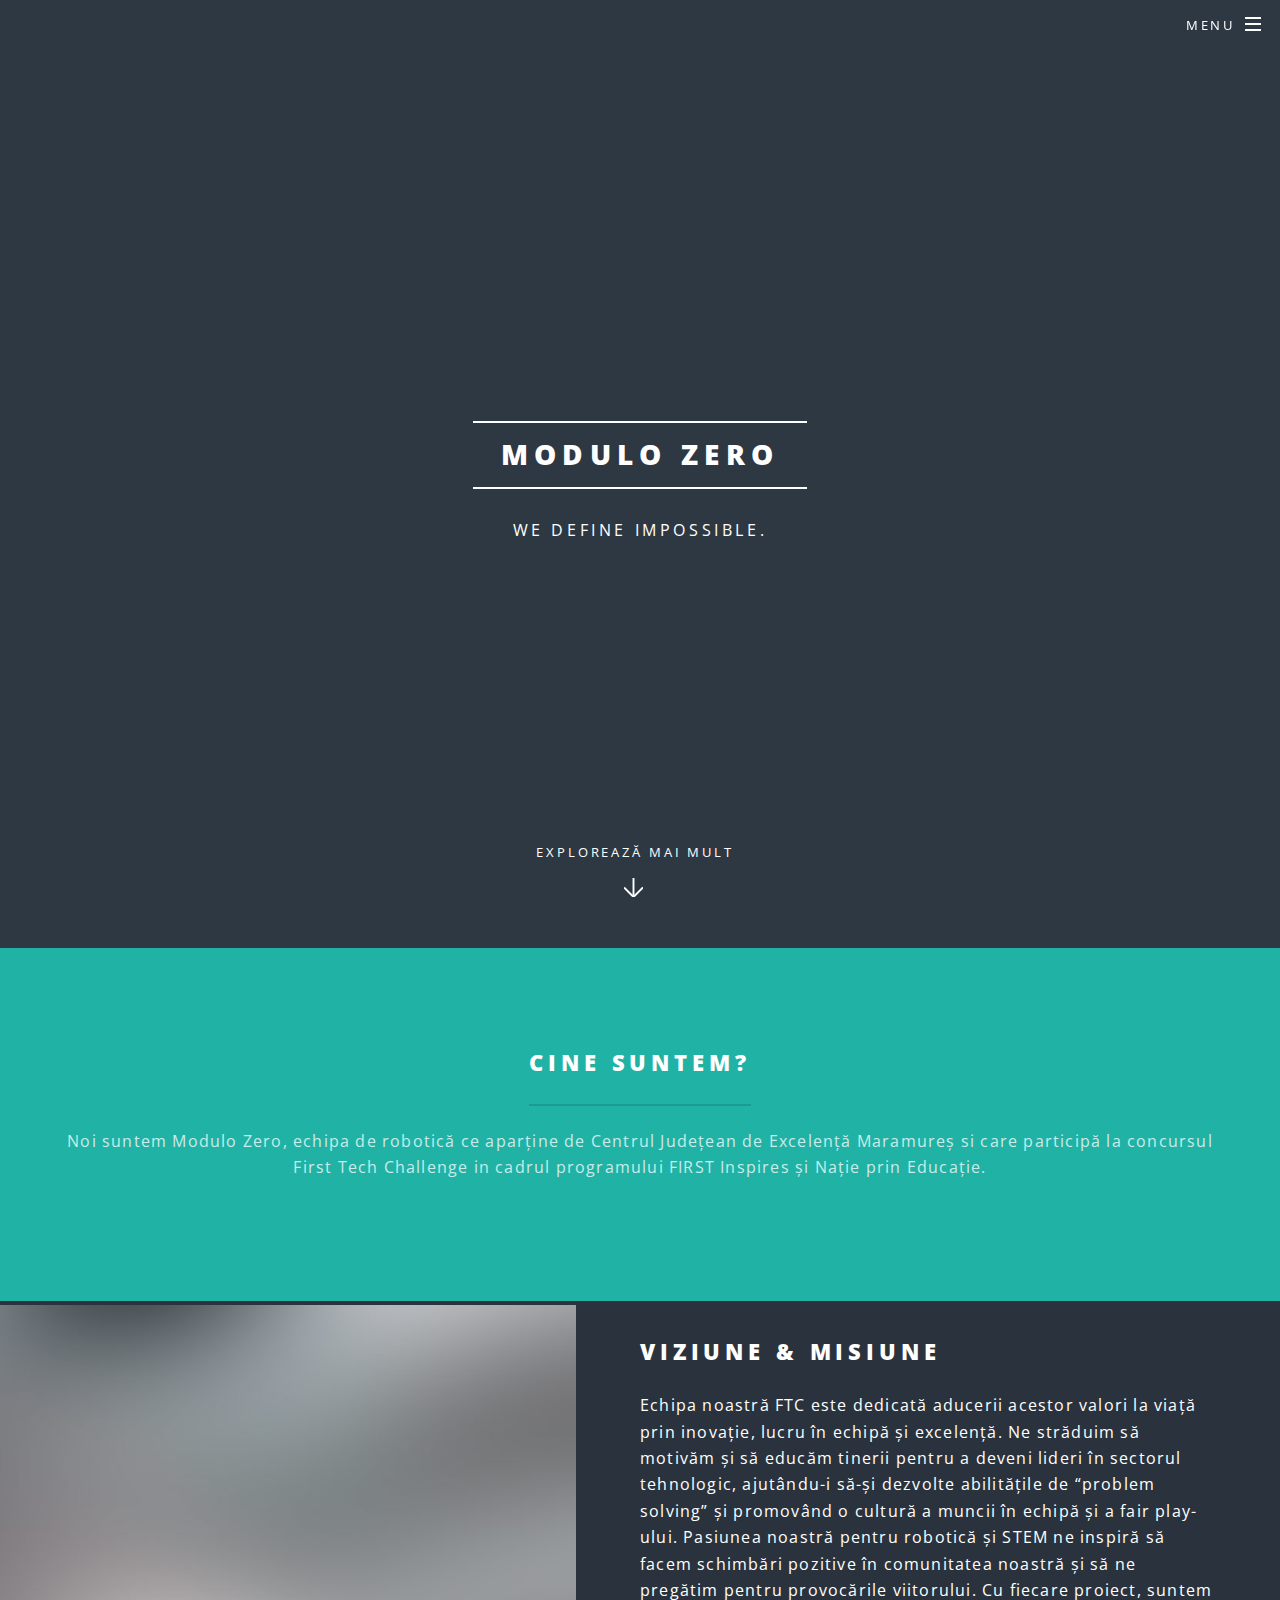
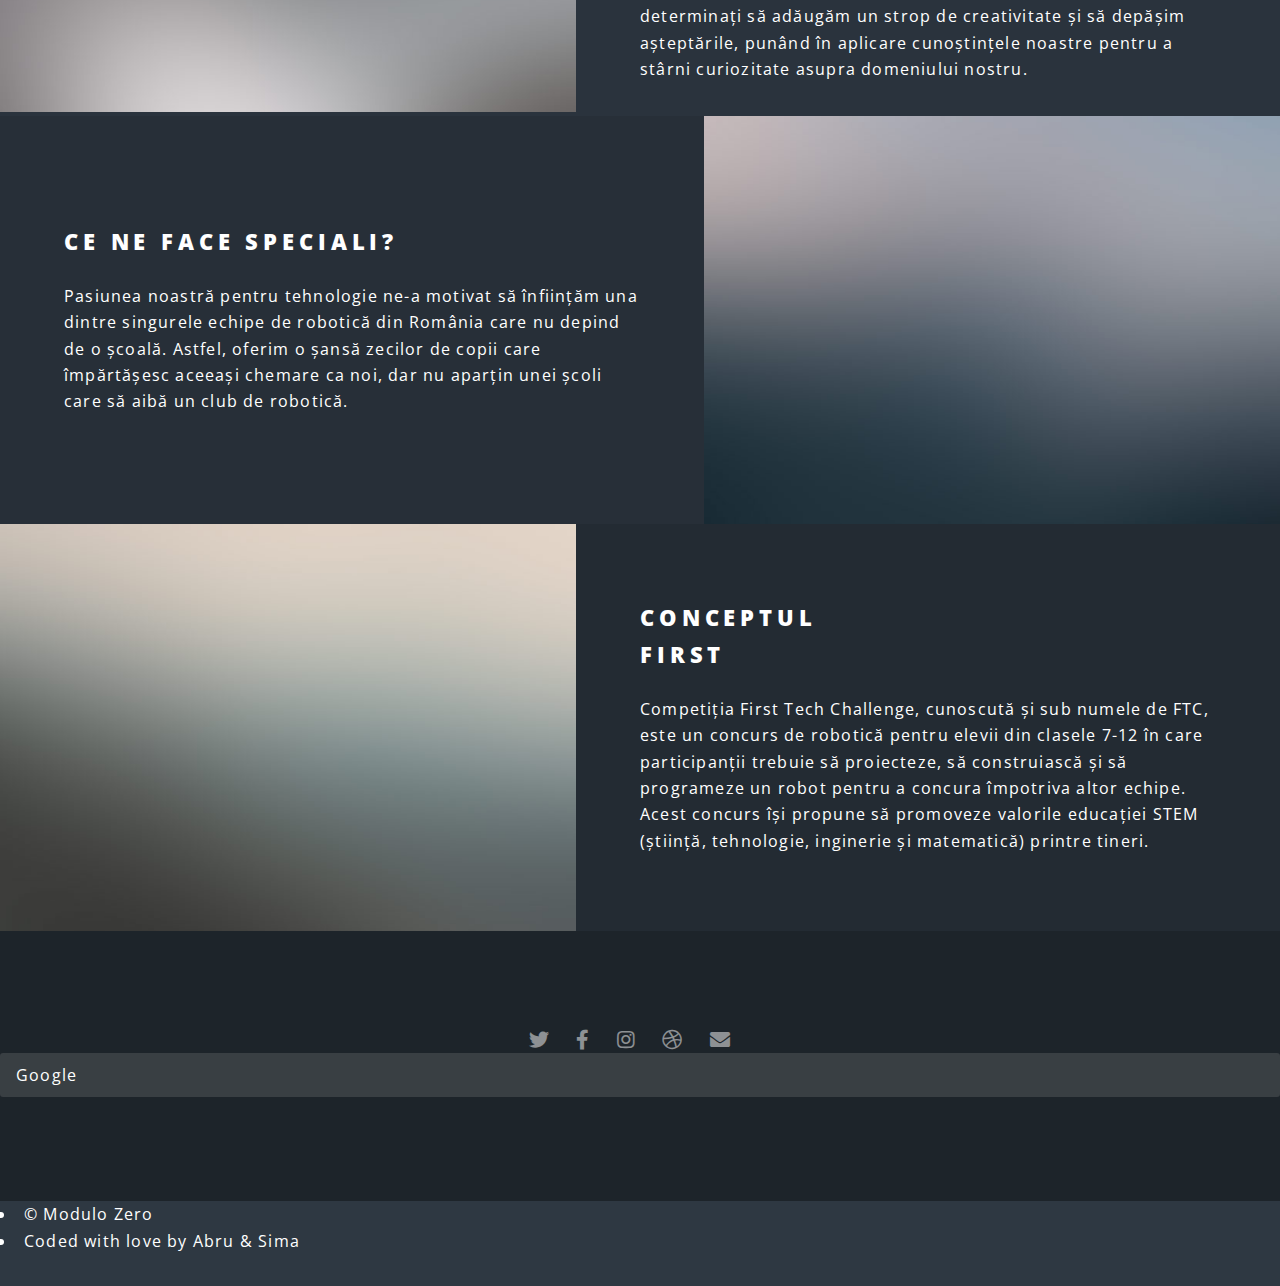
==== commit a9b747af: "Update index.html" ====
--- a/index.html
+++ b/index.html
@@ -93,34 +93,12 @@
 							<li><a href="#" class="icon brands fa-instagram"><span class="label">Instagram</span></a></li>
 							<li><a href="index2.html" class="icon brands fa-dribbble"><span class="label">Dribbble</span></a></li>
 							<li><a href="#" class="icon solid fa-envelope"><span class="label">Email</span></a></li>
-							<div class="language-dropdown">
-<select onchange="setLanguageCookie(this.value); location.reload(true);" style="color: black">
-<option value="de-DE">Deutsch</option>
-<option value="en-US"><a href="index2.html">English</a></option>
-<option value="es-ES">Español (España)</option>
-<option value="es-MX">Español (LATAM)</option>
-<option value="fr-FR">Français</option>
-<option value="it-IT">Italiano</option>
-<option value="ja-JP">日本語</option>
-<option value="ro-RO">Magyar</option>
-<option value="ro-RO"><a href="index.html">Română</a></option>
-<option value="tr-TR">Türkçe</option>
-<option value="zh-CN">简体字</option>
-<option value="zh-TW">繁體字</option>
+						<select>
+  <option value="https://www.google.com">Google</option>
+  <option value="https://www.facebook.com">Facebook</option>
 </select>
-<script>
-  function setLanguageCookie(value)
-  {
-    var c_name = 'language_';
-    var exdays = 5000;
-    var date = new Date();
-    date.setTime(date.getTime()+(exdays*60*60*24*1000));
-    var c_value=escape(value) + ((exdays==null) ? "" : "; expires=" + date.toGMTString());
-    var domainName = "code.org";
-    c_value += "; domain=." + escape(domainName) + "; path=/";
-    document.cookie=c_name + "=" + c_value;
-  }
-</script>
+
+
 
 </div>
 						</ul>
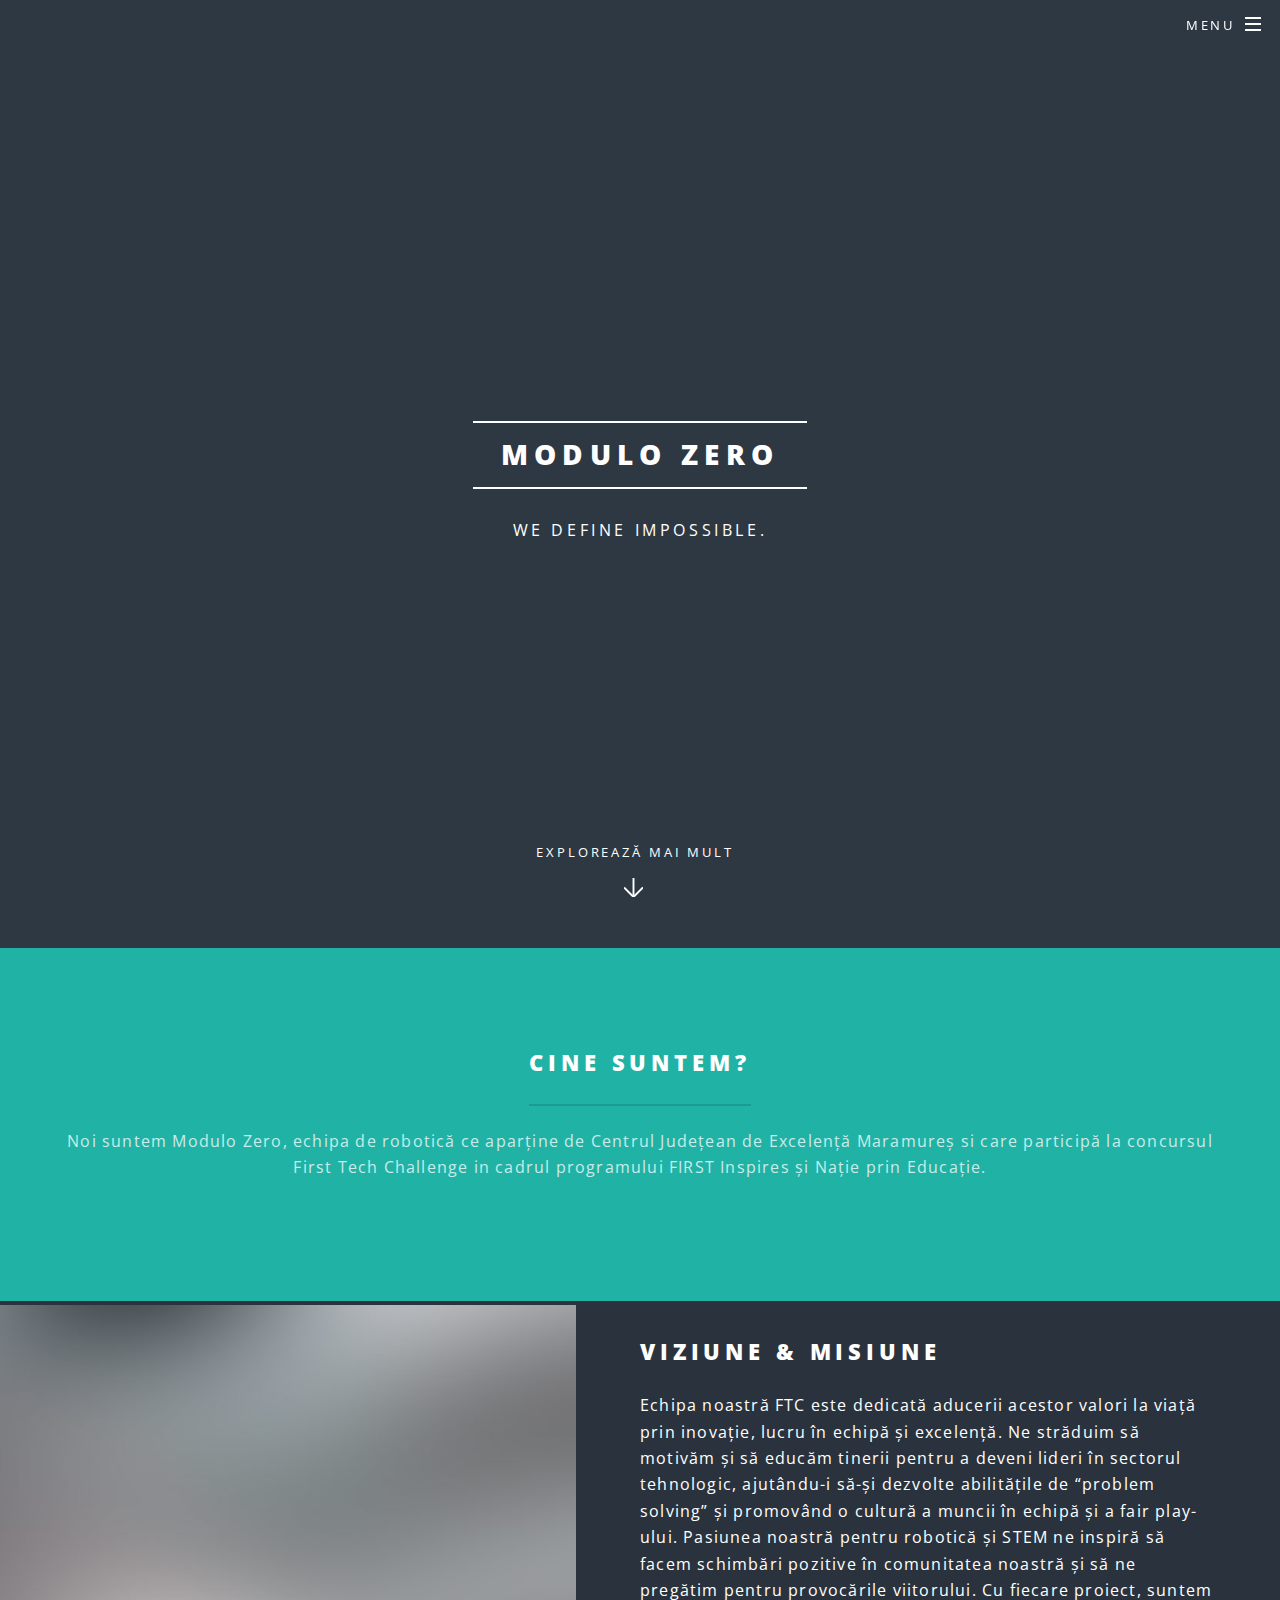
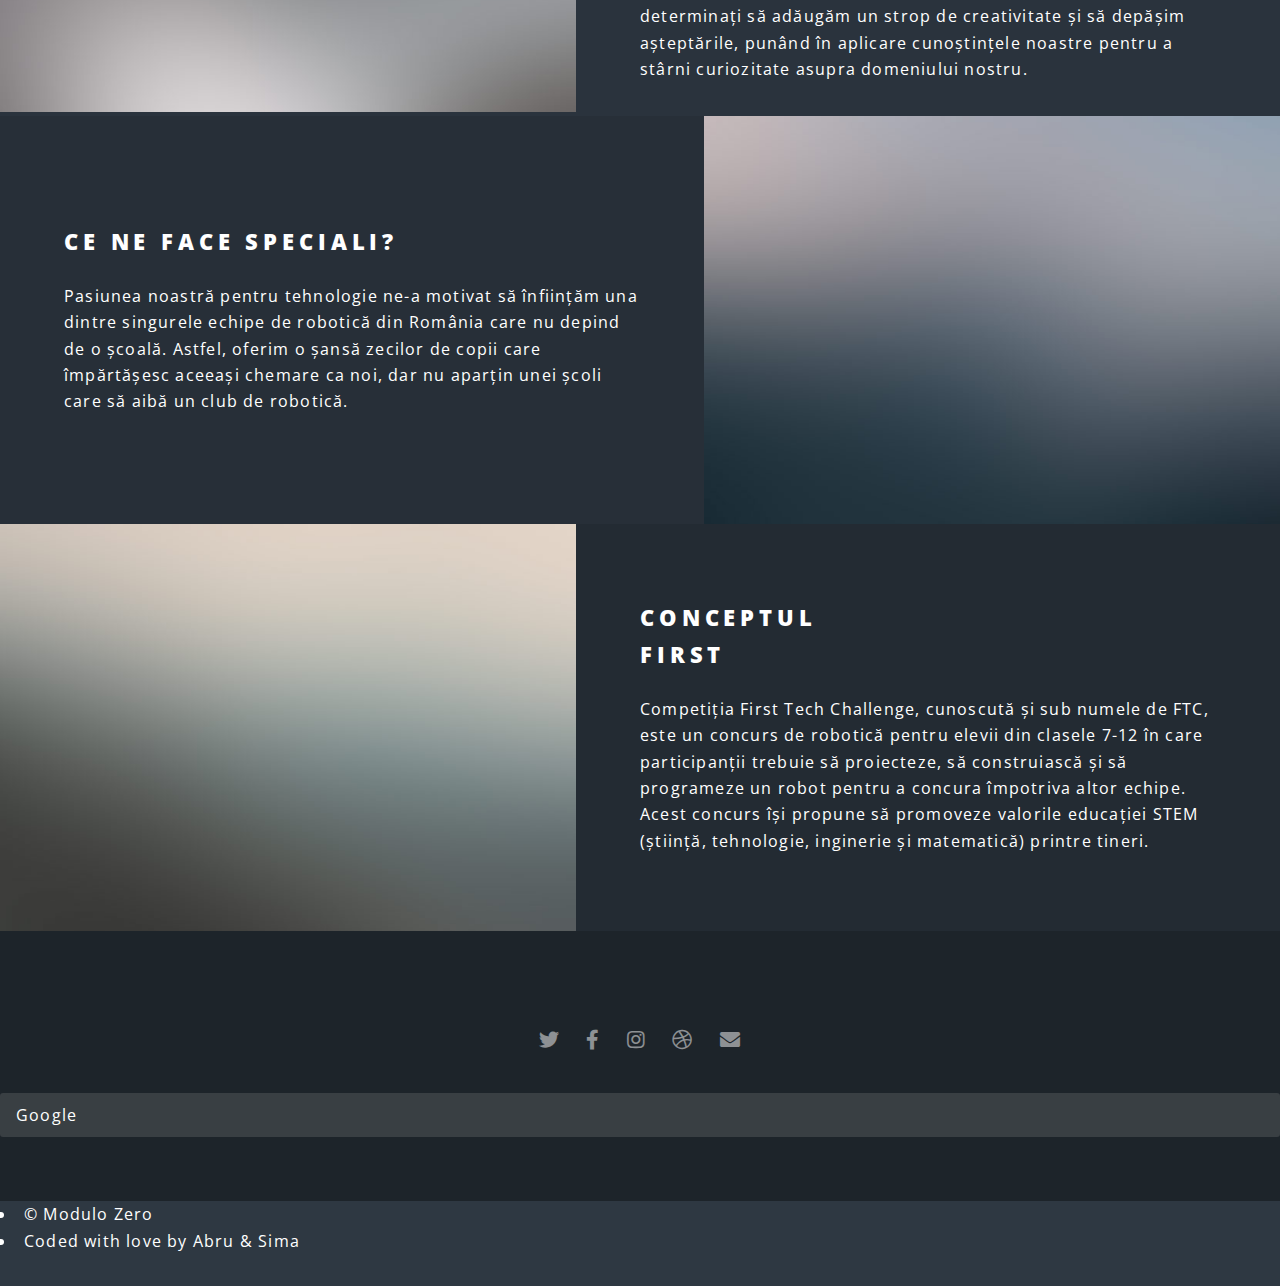
==== commit 6c8bac9c: "Update index.html" ====
--- a/index.html
+++ b/index.html
@@ -92,7 +92,7 @@
 							<li><a href="#" class="icon brands fa-facebook-f"><span class="label">Facebook</span></a></li>
 							<li><a href="#" class="icon brands fa-instagram"><span class="label">Instagram</span></a></li>
 							<li><a href="index2.html" class="icon brands fa-dribbble"><span class="label">Dribbble</span></a></li>
-							<li><a href="#" class="icon solid fa-envelope"><span class="label">Email</span></a></li>
+							<li><a href="#" class="icon solid fa-envelope"><span class="label">Email</span></a></li></ul>
 						<select>
   <option value="https://www.google.com">Google</option>
   <option value="https://www.facebook.com">Facebook</option>
@@ -101,7 +101,7 @@
 
 
 </div>
-						</ul>
+						
 						<ul class="copyright">
 							<li>&copy; Modulo Zero</li><li>Coded with love by Abru & Sima</li>
 						</ul>
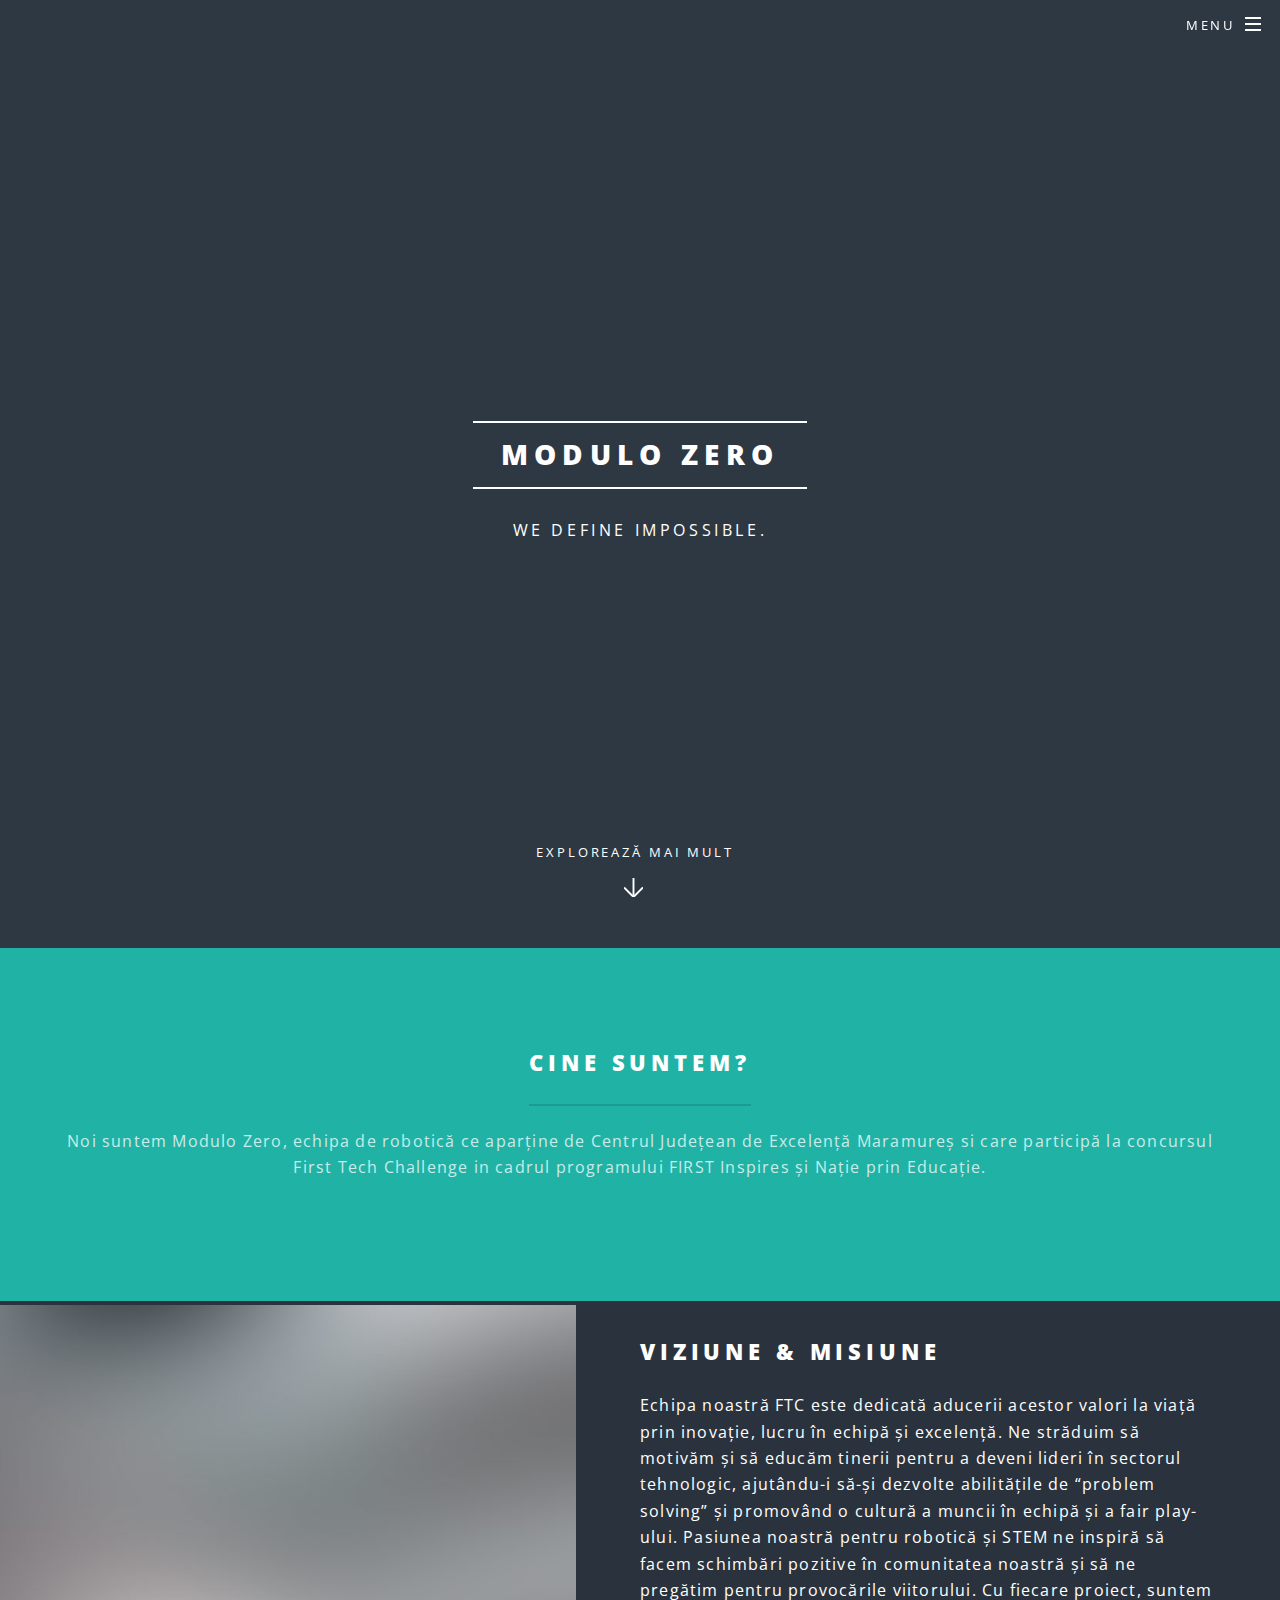
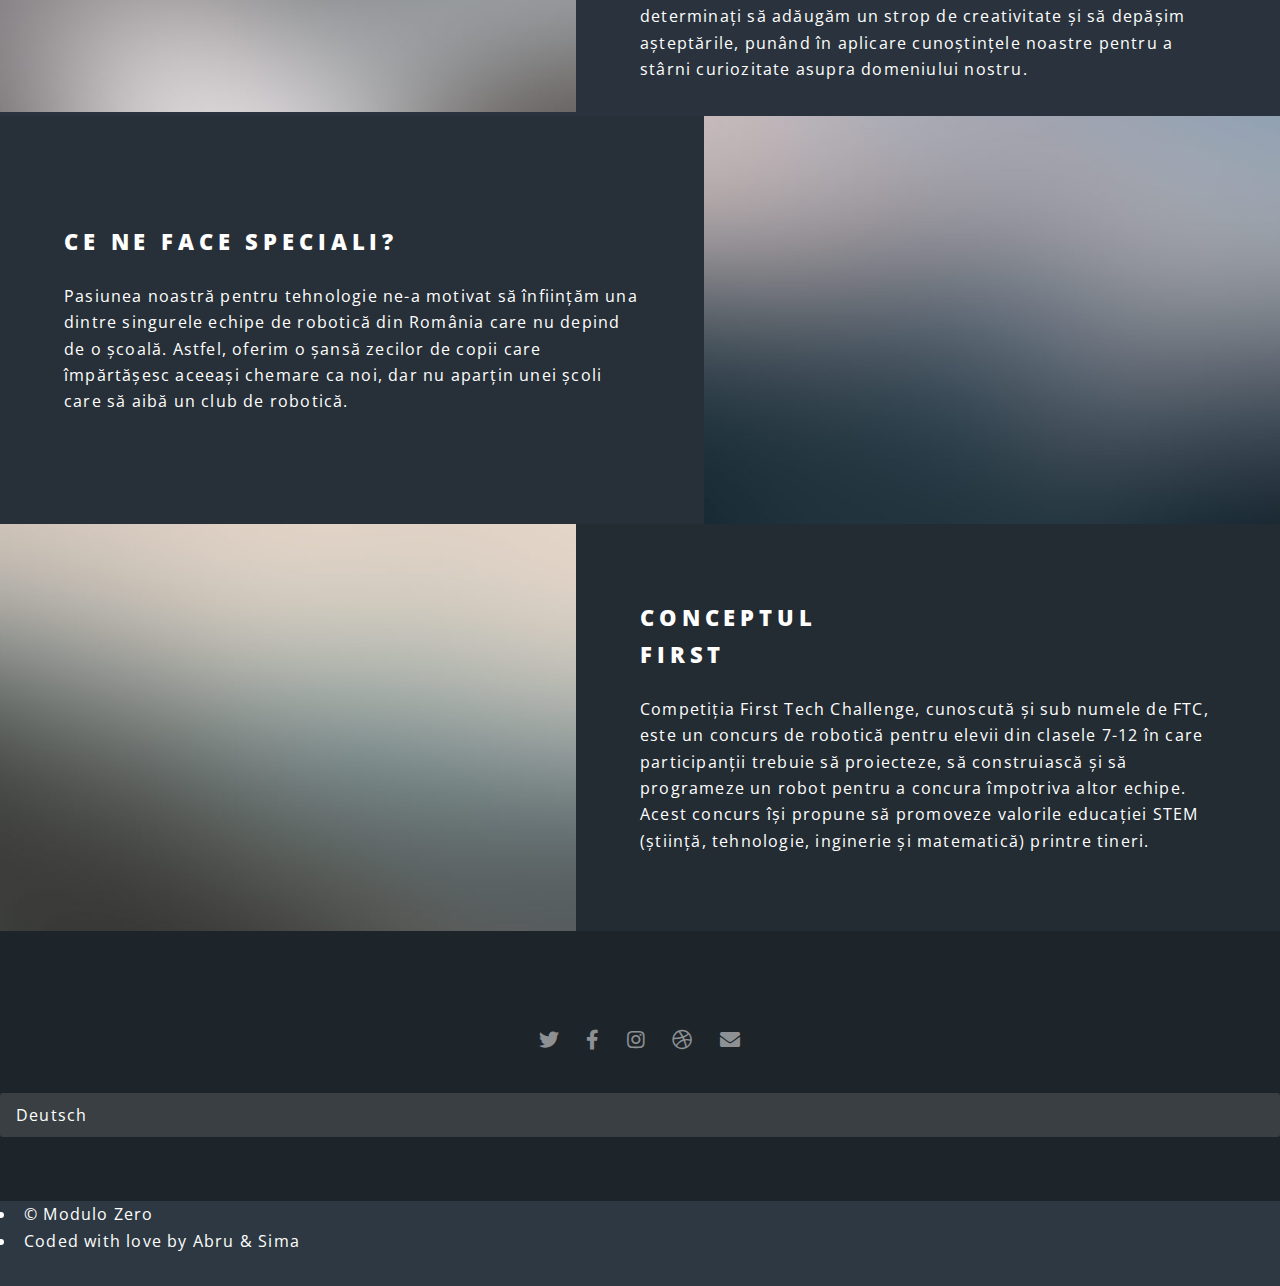
==== commit 46bbedfb: "Update index.html" ====
--- a/index.html
+++ b/index.html
@@ -94,9 +94,23 @@
 							<li><a href="index2.html" class="icon brands fa-dribbble"><span class="label">Dribbble</span></a></li>
 							<li><a href="#" class="icon solid fa-envelope"><span class="label">Email</span></a></li></ul>
 						<select>
-  <option value="https://www.google.com">Google</option>
-  <option value="https://www.facebook.com">Facebook</option>
+<option value="de-DE">Deutsch</option>
+<option value="index2.html">English</option>
+<option value="es-ES">Español (España)</option>
+<option value="es-MX">Español (LATAM)</option>
+<option value="fr-FR">Français</option>
+<option value="it-IT">Italiano</option>
+<option value="ja-JP">日本語</option>
+<option value="index.html">Română</option>
+<option value="tr-TR">Türkçe</option>
+<option value="zh-CN">简体字</option>
+<option value="zh-TW">繁體字</option>
 </select>
+						<script>var select = document.querySelector('select');
+select.addEventListener('change', function() {
+  var url = this.value;
+  window.open(url, '_blank');
+});</script>
 
 
 
